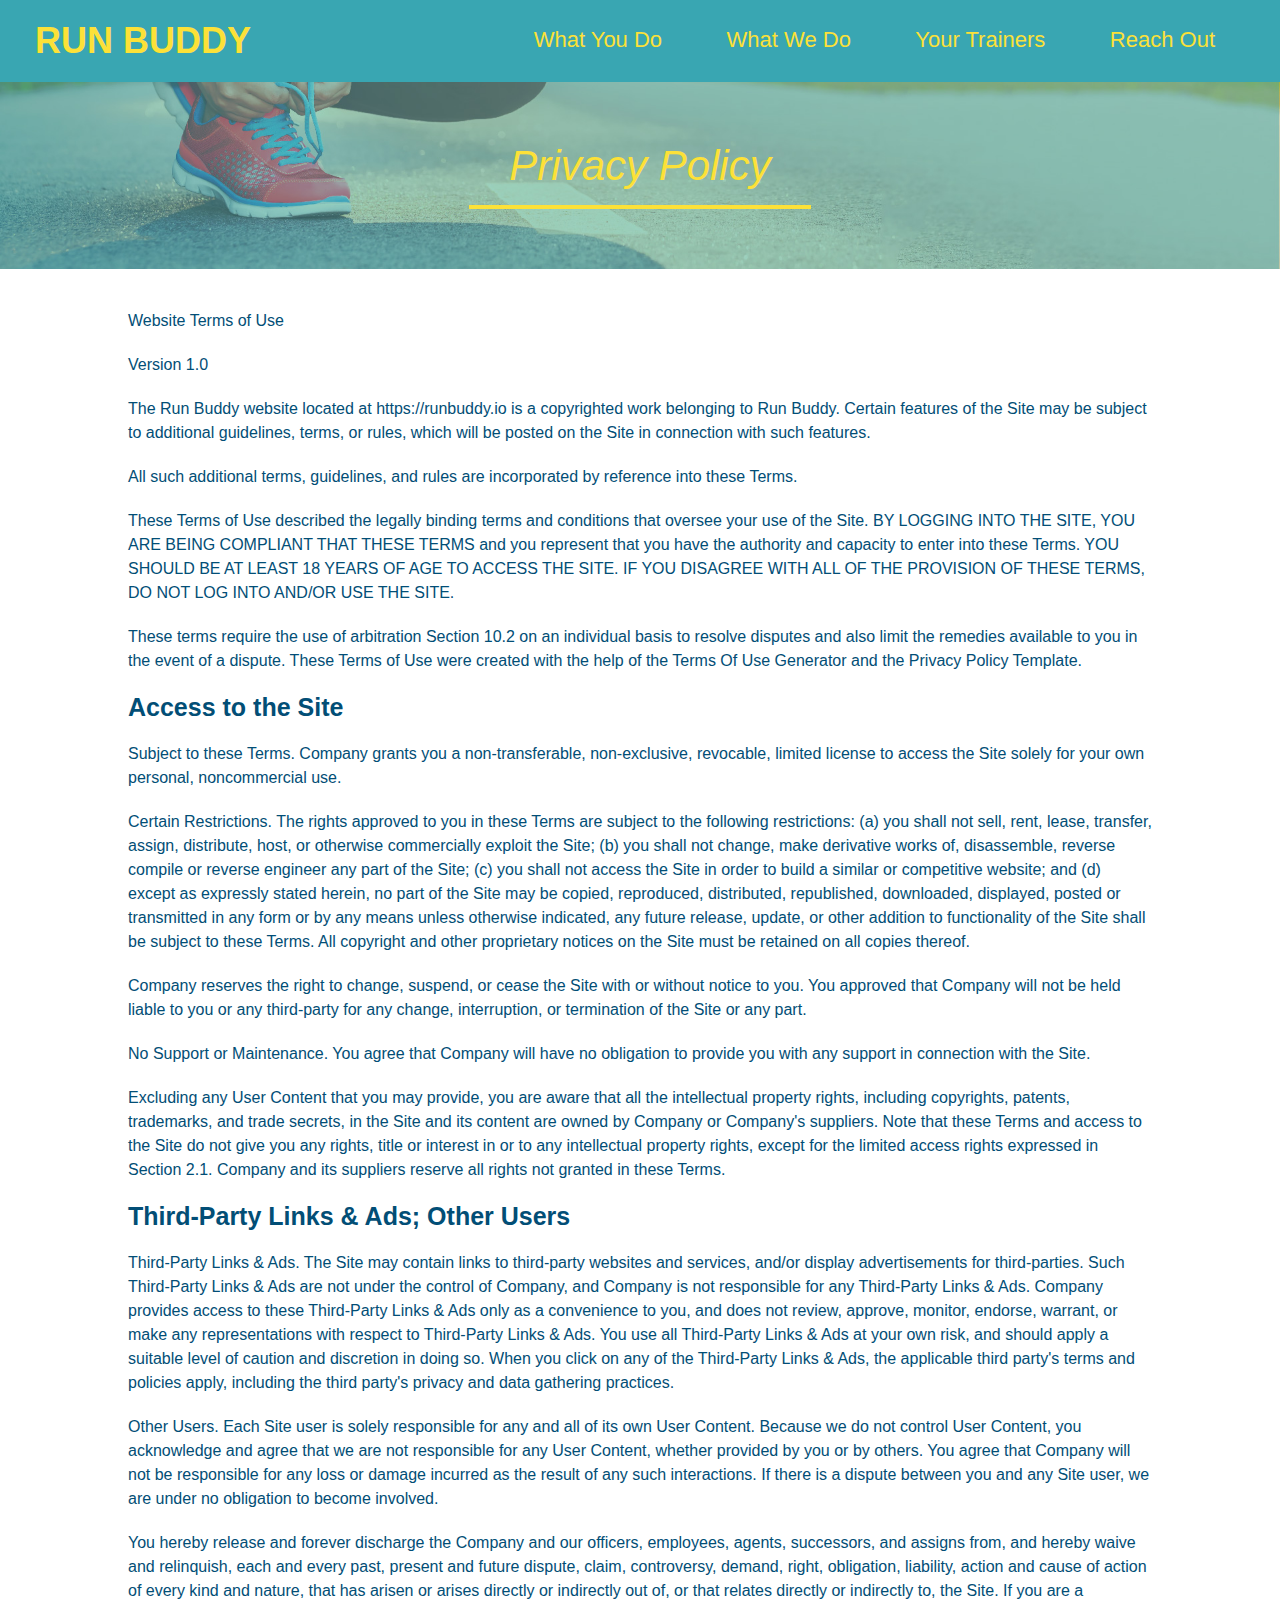
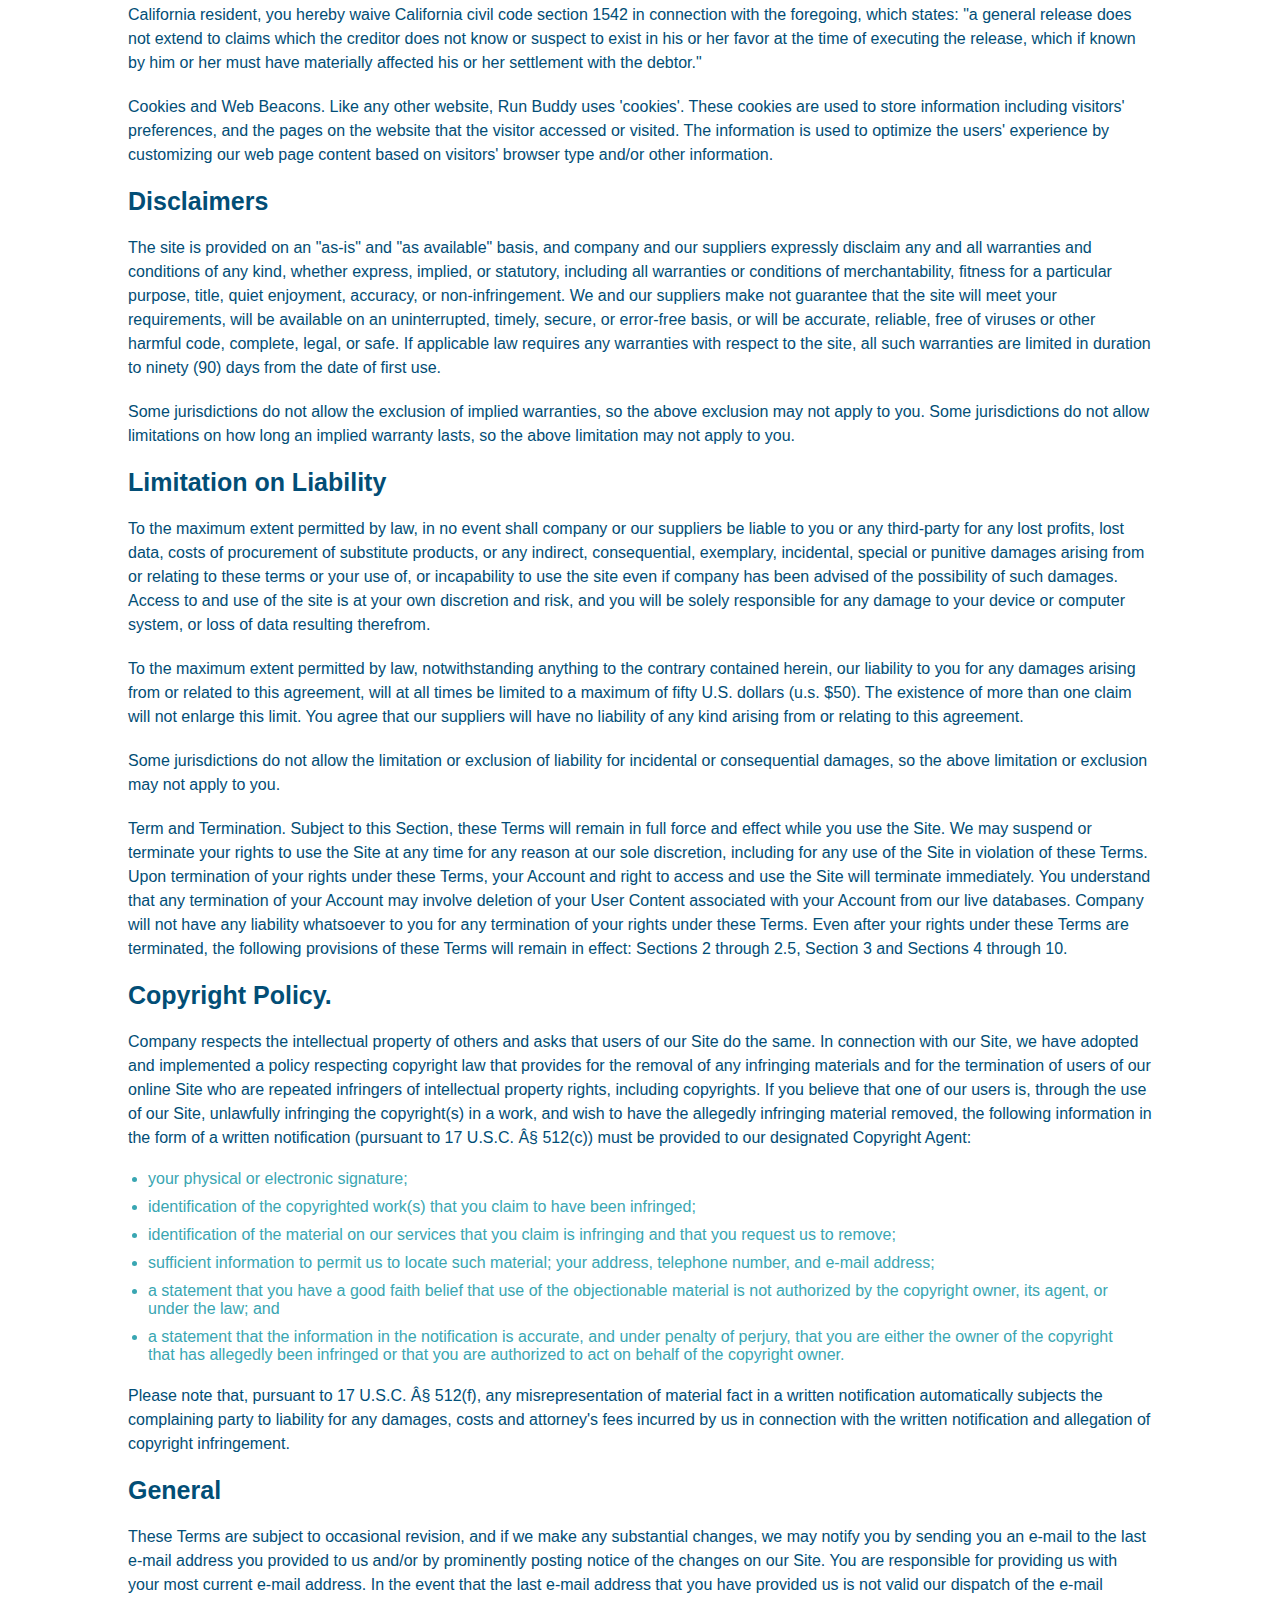
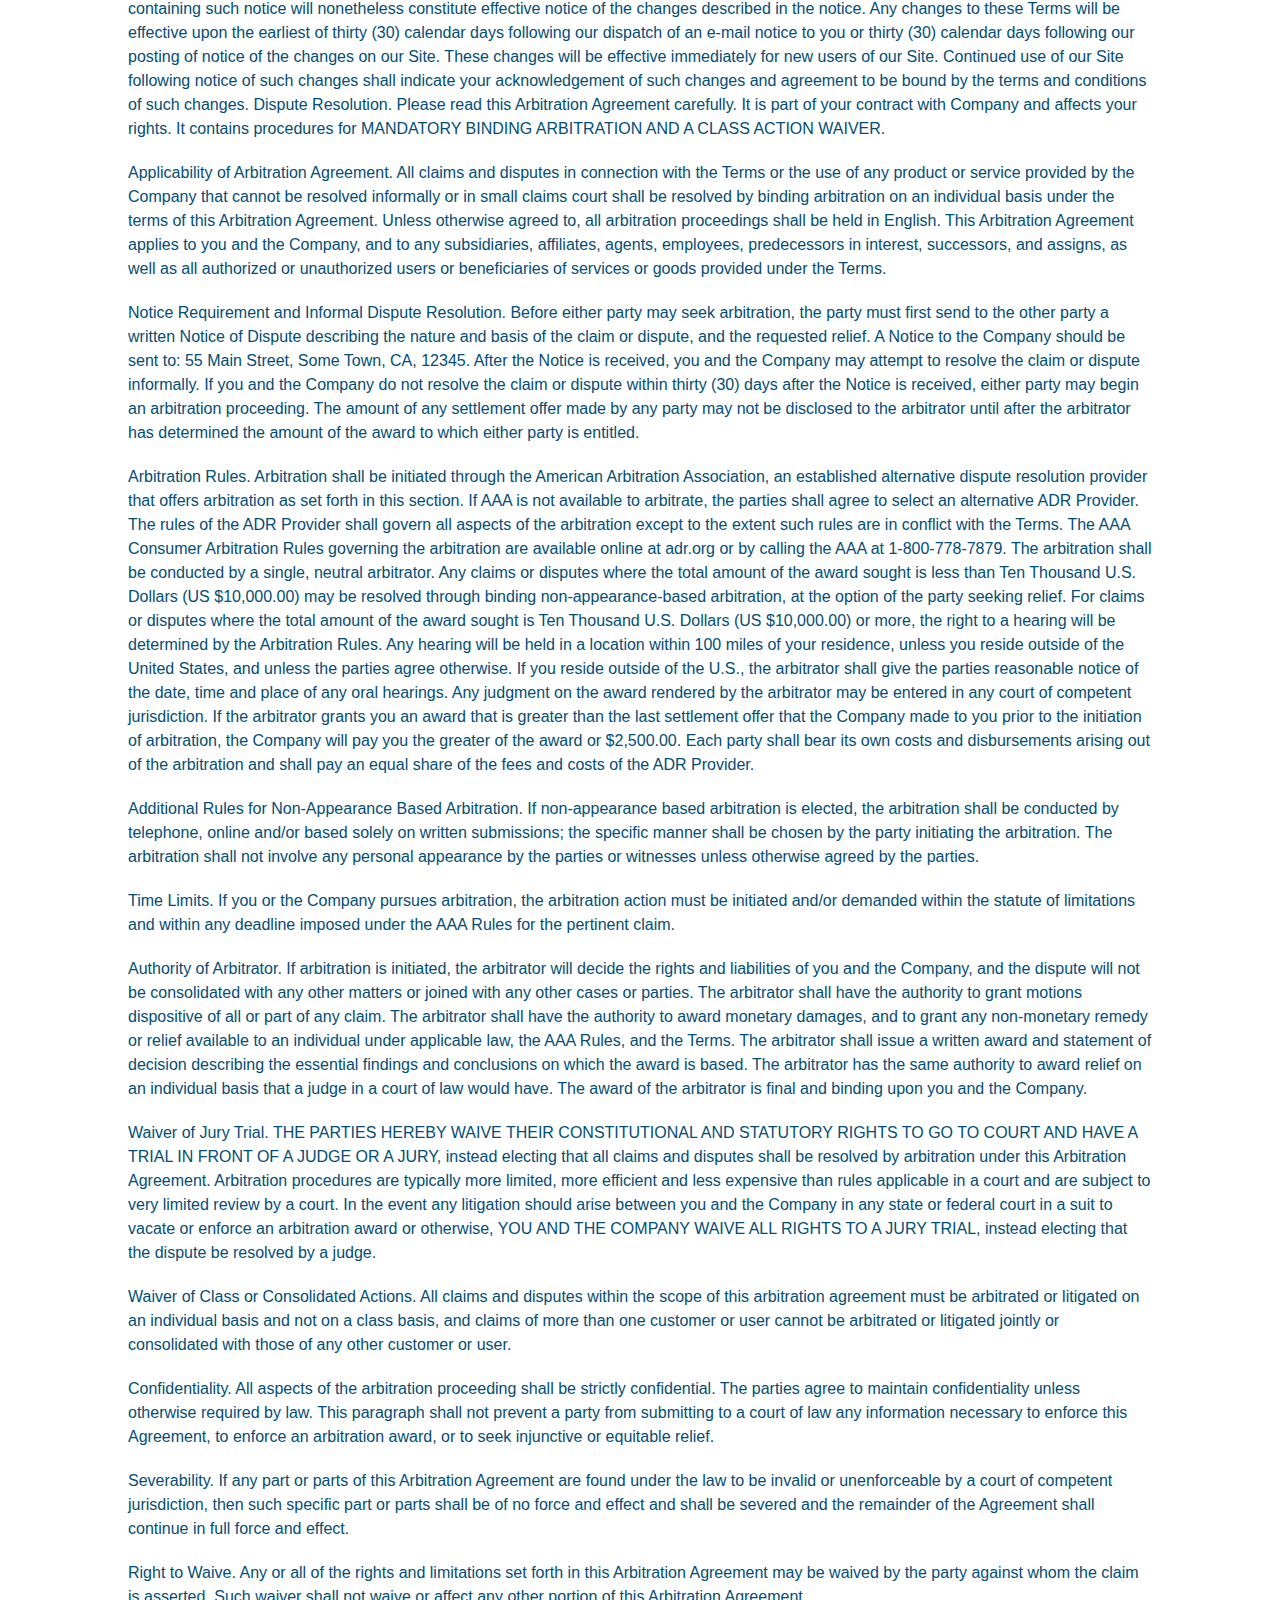
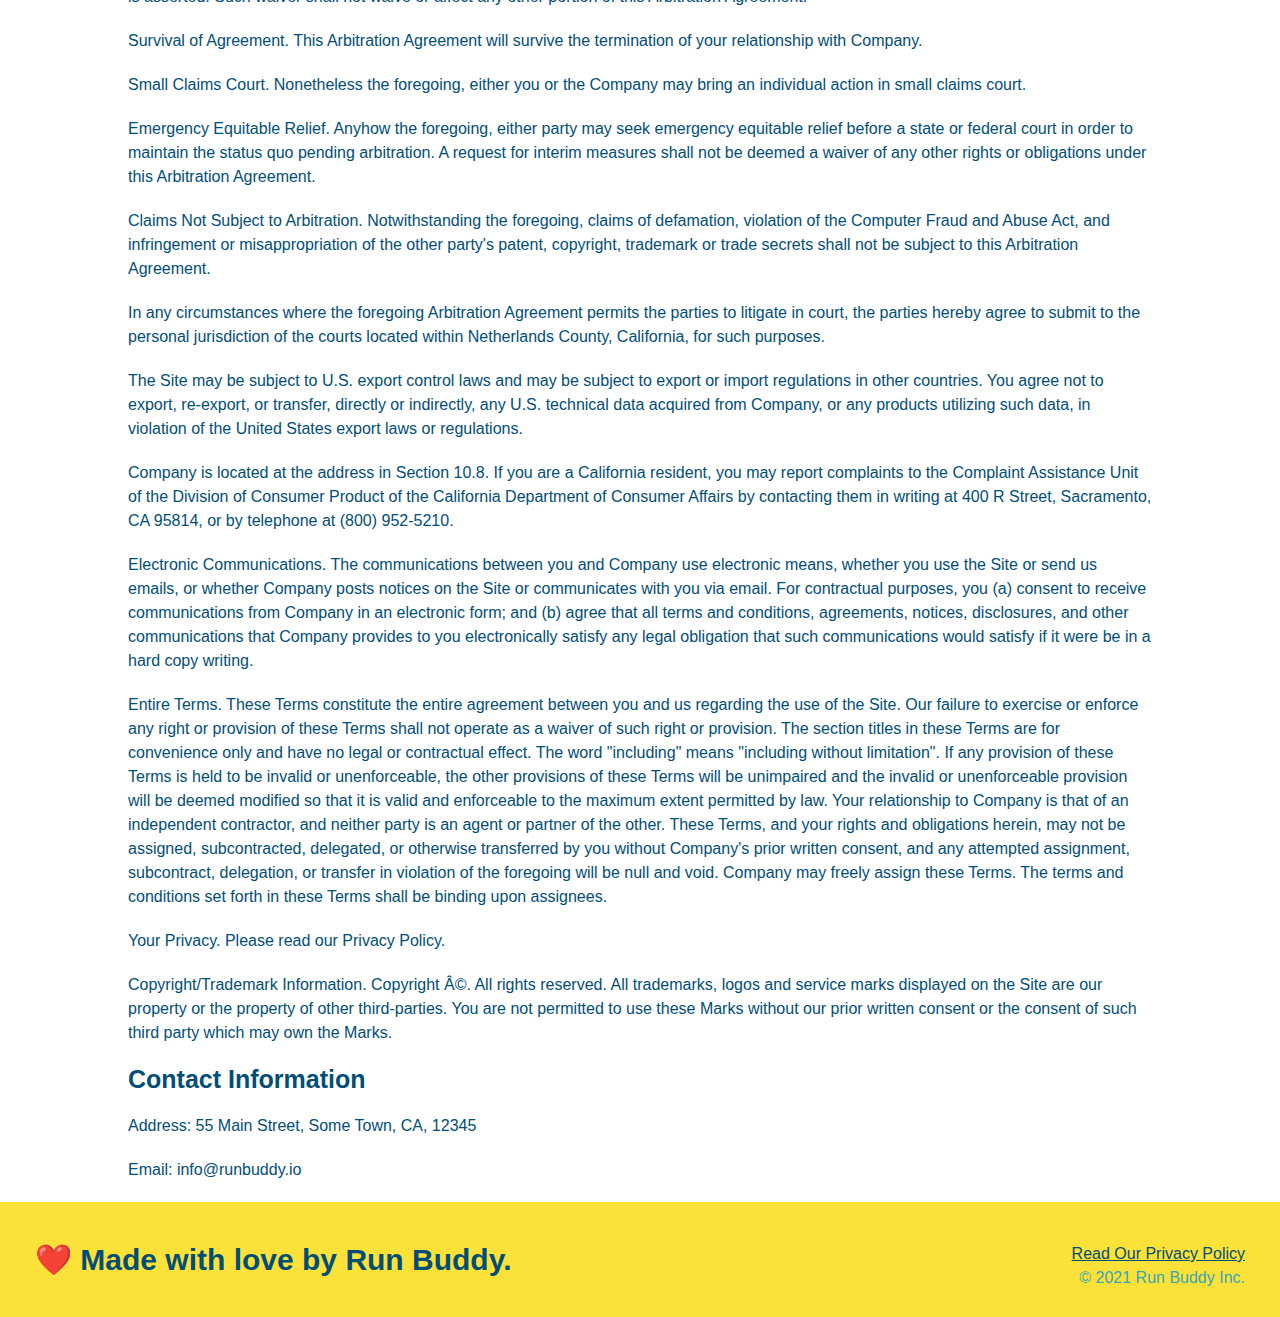
==== privacy-policy.html @ 707bc590 "finished Run Buddy privacy policy page" ====
<!DOCTYPE html>
<html lang="en">
<head>
    <meta charset="UTF-8">
    <meta http-equiv="X-UA-Compatible" content="IE=edge">
    <meta name="viewport" content="width=device-width, initial-scale=1.0">
    <title>Privacy Policy - Run Buddy</title>
    <link rel="stylesheet" href="./assets/css/style.css" />
    <link rel="stylesheet" href="./assets/css/secondary-styles.css" />

</head>
<body>
    <!-- >navigation -->
    <header>
        <h1>
            <a href="/">RUN BUDDY</a>
        </h1>
        <nav>
            <!-- unordered list element -->
            <ul>
                <!-- list item element -->
                <li>
                    <!-- anchor elements -->
                    <a href="./index.html#what-you-do">What You Do</a>
                </li>
                <li>
                    <a href="./index.html#what-we-do">What We Do</a>
                </li>
                <li>
                    <a href="./index.html#your-trainers">Your Trainers</a>
                </li>
                <li>
                    <a href="./index.html#reach-out">Reach Out</a>
                </li>
            </ul>
        </nav>
    </header>
    <section class="hero">
        <h2 class="page-title">Privacy Policy</h2>
    </section>
    <article class="secondary-content">
      <p>
        Website Terms of Use
      </p>

      <p>
        Version 1.0
      </p>

      <p>
        The Run Buddy website located at https://runbuddy.io is a copyrighted work belonging to Run Buddy. Certain
        features of the Site may be subject to additional guidelines, terms, or rules, which will be posted on the Site
        in connection with such features.
      </p>

      <p>
        All such additional terms, guidelines, and rules are incorporated by reference into these Terms.
      </p>

      <p>
        These Terms of Use described the legally binding terms and conditions that oversee your use of the Site. BY
        LOGGING INTO THE SITE, YOU ARE BEING COMPLIANT THAT THESE TERMS and you represent that you have the authority
        and capacity to enter into these Terms. YOU SHOULD BE AT LEAST 18 YEARS OF AGE TO ACCESS THE SITE. IF YOU
        DISAGREE WITH ALL OF THE PROVISION OF THESE TERMS, DO NOT LOG INTO AND/OR USE THE SITE.
      </p>

      <p>
        These terms require the use of arbitration Section 10.2 on an individual basis to resolve disputes and also
        limit the remedies available to you in the event of a dispute. These Terms of Use were created with the help of
        the Terms Of Use Generator and the Privacy Policy Template.
      </p>

      <h3>
        Access to the Site
      </h3>

      <p>
        Subject to these Terms. Company grants you a non-transferable, non-exclusive, revocable, limited license to
        access the Site solely for your own personal, noncommercial use.
      </p>

      <p>
        Certain Restrictions. The rights approved to you in these Terms are subject to the following restrictions: (a)
        you shall not sell, rent, lease, transfer, assign, distribute, host, or otherwise commercially exploit the Site;
        (b) you shall not change, make derivative works of, disassemble, reverse compile or reverse engineer any part of
        the Site; (c) you shall not access the Site in order to build a similar or competitive website; and (d) except
        as expressly stated herein, no part of the Site may be copied, reproduced, distributed, republished, downloaded,
        displayed, posted or transmitted in any form or by any means unless otherwise indicated, any future release,
        update, or other addition to functionality of the Site shall be subject to these Terms. All copyright and other
        proprietary notices on the Site must be retained on all copies thereof.
      </p>

      <p>
        Company reserves the right to change, suspend, or cease the Site with or without notice to you. You approved
        that Company will not be held liable to you or any third-party for any change, interruption, or termination of
        the Site or any part.
      </p>

      <p>
        No Support or Maintenance. You agree that Company will have no obligation to provide you with any support in
        connection with the Site.
      </p>

      <p>
        Excluding any User Content that you may provide, you are aware that all the intellectual property rights,
        including copyrights, patents, trademarks, and trade secrets, in the Site and its content are owned by Company
        or Company's suppliers. Note that these Terms and access to the Site do not give you any rights, title or
        interest in or to any intellectual property rights, except for the limited access rights expressed in Section
        2.1. Company and its suppliers reserve all rights not granted in these Terms.
      </p>

      <h3>
        Third-Party Links & Ads; Other Users
      </h3>

      <p>
        Third-Party Links & Ads. The Site may contain links to third-party websites and services, and/or display
        advertisements for third-parties. Such Third-Party Links & Ads are not under the control of Company, and Company
        is not responsible for any Third-Party Links & Ads. Company provides access to these Third-Party Links & Ads
        only as a convenience to you, and does not review, approve, monitor, endorse, warrant, or make any
        representations with respect to Third-Party Links & Ads. You use all Third-Party Links & Ads at your own risk,
        and should apply a suitable level of caution and discretion in doing so. When you click on any of the
        Third-Party Links & Ads, the applicable third party's terms and policies apply, including the third party's
        privacy and data gathering practices.
      </p>

      <p>
        Other Users. Each Site user is solely responsible for any and all of its own User Content. Because we do not
        control User Content, you acknowledge and agree that we are not responsible for any User Content, whether
        provided by you or by others. You agree that Company will not be responsible for any loss or damage incurred as
        the result of any such interactions. If there is a dispute between you and any Site user, we are under no
        obligation to become involved.
      </p>

      <p>
        You hereby release and forever discharge the Company and our officers, employees, agents, successors, and
        assigns from, and hereby waive and relinquish, each and every past, present and future dispute, claim,
        controversy, demand, right, obligation, liability, action and cause of action of every kind and nature, that has
        arisen or arises directly or indirectly out of, or that relates directly or indirectly to, the Site. If you are
        a California resident, you hereby waive California civil code section 1542 in connection with the foregoing,
        which states: "a general release does not extend to claims which the creditor does not know or suspect to exist
        in his or her favor at the time of executing the release, which if known by him or her must have materially
        affected his or her settlement with the debtor."
      </p>

      <p>
        Cookies and Web Beacons. Like any other website, Run Buddy uses 'cookies'. These cookies are used to store
        information including visitors' preferences, and the pages on the website that the visitor accessed or visited.
        The information is used to optimize the users' experience by customizing our web page content based on visitors'
        browser type and/or other information.
      </p>

      <h3>
        Disclaimers
      </h3>

      <p>
        The site is provided on an "as-is" and "as available" basis, and company and our suppliers expressly disclaim
        any and all warranties and conditions of any kind, whether express, implied, or statutory, including all
        warranties or conditions of merchantability, fitness for a particular purpose, title, quiet enjoyment, accuracy,
        or non-infringement. We and our suppliers make not guarantee that the site will meet your requirements, will be
        available on an uninterrupted, timely, secure, or error-free basis, or will be accurate, reliable, free of
        viruses or other harmful code, complete, legal, or safe. If applicable law requires any warranties with respect
        to the site, all such warranties are limited in duration to ninety (90) days from the date of first use.
      </p>

      <p>
        Some jurisdictions do not allow the exclusion of implied warranties, so the above exclusion may not apply to
        you. Some jurisdictions do not allow limitations on how long an implied warranty lasts, so the above limitation
        may not apply to you.
      </p>

      <h3>
        Limitation on Liability
      </h3>

      <p>
        To the maximum extent permitted by law, in no event shall company or our suppliers be liable to you or any
        third-party for any lost profits, lost data, costs of procurement of substitute products, or any indirect,
        consequential, exemplary, incidental, special or punitive damages arising from or relating to these terms or
        your use of, or incapability to use the site even if company has been advised of the possibility of such
        damages. Access to and use of the site is at your own discretion and risk, and you will be solely responsible
        for any damage to your device or computer system, or loss of data resulting therefrom.
      </p>

      <p>
        To the maximum extent permitted by law, notwithstanding anything to the contrary contained herein, our liability
        to you for any damages arising from or related to this agreement, will at all times be limited to a maximum of
        fifty U.S. dollars (u.s. $50). The existence of more than one claim will not enlarge this limit. You agree that
        our suppliers will have no liability of any kind arising from or relating to this agreement.
      </p>

      <p>
        Some jurisdictions do not allow the limitation or exclusion of liability for incidental or consequential
        damages, so the above limitation or exclusion may not apply to you.
      </p>

      <p>
        Term and Termination. Subject to this Section, these Terms will remain in full force and effect while you use
        the Site. We may suspend or terminate your rights to use the Site at any time for any reason at our sole
        discretion, including for any use of the Site in violation of these Terms. Upon termination of your rights under
        these Terms, your Account and right to access and use the Site will terminate immediately. You understand that
        any termination of your Account may involve deletion of your User Content associated with your Account from our
        live databases. Company will not have any liability whatsoever to you for any termination of your rights under
        these Terms. Even after your rights under these Terms are terminated, the following provisions of these Terms
        will remain in effect: Sections 2 through 2.5, Section 3 and Sections 4 through 10.
      </p>

      <h3>
        Copyright Policy.
      </h3>

      <p>
        Company respects the intellectual property of others and asks that users of our Site do the same. In connection
        with our Site, we have adopted and implemented a policy respecting copyright law that provides for the removal
        of any infringing materials and for the termination of users of our online Site who are repeated infringers of
        intellectual property rights, including copyrights. If you believe that one of our users is, through the use of
        our Site, unlawfully infringing the copyright(s) in a work, and wish to have the allegedly infringing material
        removed, the following information in the form of a written notification (pursuant to 17 U.S.C. Â§ 512(c)) must
        be provided to our designated Copyright Agent:
      </p>

      <ul>
        <li>
          your physical or electronic signature;
        </li>
        <li>
          identification of the copyrighted work(s) that you claim to have been infringed;
        </li>
        <li>
          identification of the material on our services that you claim is infringing and that you request us to remove;
        </li>
        <li>
          sufficient information to permit us to locate such material; your address, telephone number, and e-mail
          address;
        </li>
        <li>
          a statement that you have a good faith belief that use of the objectionable material is not authorized by the
          copyright owner, its agent, or under the law; and
        </li>
        <li>
          a statement that the information in the notification is accurate, and under penalty of perjury, that you are
          either the owner of the copyright that has allegedly been infringed or that you are authorized to act on
          behalf of the copyright owner.
        </li>
      </ul>

      <p>
        Please note that, pursuant to 17 U.S.C. Â§ 512(f), any misrepresentation of material fact in a written
        notification automatically subjects the complaining party to liability for any damages, costs and attorney's
        fees incurred by us in connection with the written notification and allegation of copyright infringement.
      </p>

      <h3>
        General
      </h3>

      <p>
        These Terms are subject to occasional revision, and if we make any substantial changes, we may notify you by
        sending you an e-mail to the last e-mail address you provided to us and/or by prominently posting notice of the
        changes on our Site. You are responsible for providing us with your most current e-mail address. In the event
        that the last e-mail address that you have provided us is not valid our dispatch of the e-mail containing such
        notice will nonetheless constitute effective notice of the changes described in the notice. Any changes to these
        Terms will be effective upon the earliest of thirty (30) calendar days following our dispatch of an e-mail
        notice to you or thirty (30) calendar days following our posting of notice of the changes on our Site. These
        changes will be effective immediately for new users of our Site. Continued use of our Site following notice of
        such changes shall indicate your acknowledgement of such changes and agreement to be bound by the terms and
        conditions of such changes. Dispute Resolution. Please read this Arbitration Agreement carefully. It is part of
        your contract with Company and affects your rights. It contains procedures for MANDATORY BINDING ARBITRATION AND
        A CLASS ACTION WAIVER.
      </p>

      <p>
        Applicability of Arbitration Agreement. All claims and disputes in connection with the Terms or the use of any
        product or service provided by the Company that cannot be resolved informally or in small claims court shall be
        resolved by binding arbitration on an individual basis under the terms of this Arbitration Agreement. Unless
        otherwise agreed to, all arbitration proceedings shall be held in English. This Arbitration Agreement applies to
        you and the Company, and to any subsidiaries, affiliates, agents, employees, predecessors in interest,
        successors, and assigns, as well as all authorized or unauthorized users or beneficiaries of services or goods
        provided under the Terms.
      </p>

      <p>
        Notice Requirement and Informal Dispute Resolution. Before either party may seek arbitration, the party must
        first send to the other party a written Notice of Dispute describing the nature and basis of the claim or
        dispute, and the requested relief. A Notice to the Company should be sent to: 55 Main Street, Some Town, CA,
        12345. After the Notice is received, you and the Company may attempt to resolve the claim or dispute informally.
        If you and the Company do not resolve the claim or dispute within thirty (30) days after the Notice is received,
        either party may begin an arbitration proceeding. The amount of any settlement offer made by any party may not
        be disclosed to the arbitrator until after the arbitrator has determined the amount of the award to which either
        party is entitled.
      </p>

      <p>
        Arbitration Rules. Arbitration shall be initiated through the American Arbitration Association, an established
        alternative dispute resolution provider that offers arbitration as set forth in this section. If AAA is not
        available to arbitrate, the parties shall agree to select an alternative ADR Provider. The rules of the ADR
        Provider shall govern all aspects of the arbitration except to the extent such rules are in conflict with the
        Terms. The AAA Consumer Arbitration Rules governing the arbitration are available online at adr.org or by
        calling the AAA at 1-800-778-7879. The arbitration shall be conducted by a single, neutral arbitrator. Any
        claims or disputes where the total amount of the award sought is less than Ten Thousand U.S. Dollars (US
        $10,000.00) may be resolved through binding non-appearance-based arbitration, at the option of the party seeking
        relief. For claims or disputes where the total amount of the award sought is Ten Thousand U.S. Dollars (US
        $10,000.00) or more, the right to a hearing will be determined by the Arbitration Rules. Any hearing will be
        held in a location within 100 miles of your residence, unless you reside outside of the United States, and
        unless the parties agree otherwise. If you reside outside of the U.S., the arbitrator shall give the parties
        reasonable notice of the date, time and place of any oral hearings. Any judgment on the award rendered by the
        arbitrator may be entered in any court of competent jurisdiction. If the arbitrator grants you an award that is
        greater than the last settlement offer that the Company made to you prior to the initiation of arbitration, the
        Company will pay you the greater of the award or $2,500.00. Each party shall bear its own costs and
        disbursements arising out of the arbitration and shall pay an equal share of the fees and costs of the ADR
        Provider.
      </p>

      <p>
        Additional Rules for Non-Appearance Based Arbitration. If non-appearance based arbitration is elected, the
        arbitration shall be conducted by telephone, online and/or based solely on written submissions; the specific
        manner shall be chosen by the party initiating the arbitration. The arbitration shall not involve any personal
        appearance by the parties or witnesses unless otherwise agreed by the parties.
      </p>

      <p>
        Time Limits. If you or the Company pursues arbitration, the arbitration action must be initiated and/or demanded
        within the statute of limitations and within any deadline imposed under the AAA Rules for the pertinent claim.
      </p>

      <p>
        Authority of Arbitrator. If arbitration is initiated, the arbitrator will decide the rights and liabilities of
        you and the Company, and the dispute will not be consolidated with any other matters or joined with any other
        cases or parties. The arbitrator shall have the authority to grant motions dispositive of all or part of any
        claim. The arbitrator shall have the authority to award monetary damages, and to grant any non-monetary remedy
        or relief available to an individual under applicable law, the AAA Rules, and the Terms. The arbitrator shall
        issue a written award and statement of decision describing the essential findings and conclusions on which the
        award is based. The arbitrator has the same authority to award relief on an individual basis that a judge in a
        court of law would have. The award of the arbitrator is final and binding upon you and the Company.
      </p>

      <p>
        Waiver of Jury Trial. THE PARTIES HEREBY WAIVE THEIR CONSTITUTIONAL AND STATUTORY RIGHTS TO GO TO COURT AND HAVE
        A TRIAL IN FRONT OF A JUDGE OR A JURY, instead electing that all claims and disputes shall be resolved by
        arbitration under this Arbitration Agreement. Arbitration procedures are typically more limited, more efficient
        and less expensive than rules applicable in a court and are subject to very limited review by a court. In the
        event any litigation should arise between you and the Company in any state or federal court in a suit to vacate
        or enforce an arbitration award or otherwise, YOU AND THE COMPANY WAIVE ALL RIGHTS TO A JURY TRIAL, instead
        electing that the dispute be resolved by a judge.
      </p>

      <p>
        Waiver of Class or Consolidated Actions. All claims and disputes within the scope of this arbitration agreement
        must be arbitrated or litigated on an individual basis and not on a class basis, and claims of more than one
        customer or user cannot be arbitrated or litigated jointly or consolidated with those of any other customer or
        user.
      </p>

      <p>
        Confidentiality. All aspects of the arbitration proceeding shall be strictly confidential. The parties agree to
        maintain confidentiality unless otherwise required by law. This paragraph shall not prevent a party from
        submitting to a court of law any information necessary to enforce this Agreement, to enforce an arbitration
        award, or to seek injunctive or equitable relief.
      </p>

      <p>
        Severability. If any part or parts of this Arbitration Agreement are found under the law to be invalid or
        unenforceable by a court of competent jurisdiction, then such specific part or parts shall be of no force and
        effect and shall be severed and the remainder of the Agreement shall continue in full force and effect.
      </p>

      <p>
        Right to Waive. Any or all of the rights and limitations set forth in this Arbitration Agreement may be waived
        by the party against whom the claim is asserted. Such waiver shall not waive or affect any other portion of this
        Arbitration Agreement.
      </p>

      <p>
        Survival of Agreement. This Arbitration Agreement will survive the termination of your relationship with
        Company.
      </p>

      <p>
        Small Claims Court. Nonetheless the foregoing, either you or the Company may bring an individual action in small
        claims court.
      </p>

      <p>
        Emergency Equitable Relief. Anyhow the foregoing, either party may seek emergency equitable relief before a
        state or federal court in order to maintain the status quo pending arbitration. A request for interim measures
        shall not be deemed a waiver of any other rights or obligations under this Arbitration Agreement.
      </p>

      <p>
        Claims Not Subject to Arbitration. Notwithstanding the foregoing, claims of defamation, violation of the
        Computer Fraud and Abuse Act, and infringement or misappropriation of the other party's patent, copyright,
        trademark or trade secrets shall not be subject to this Arbitration Agreement.
      </p>

      <p>
        In any circumstances where the foregoing Arbitration Agreement permits the parties to litigate in court, the
        parties hereby agree to submit to the personal jurisdiction of the courts located within Netherlands County,
        California, for such purposes.
      </p>

      <p>
        The Site may be subject to U.S. export control laws and may be subject to export or import regulations in other
        countries. You agree not to export, re-export, or transfer, directly or indirectly, any U.S. technical data
        acquired from Company, or any products utilizing such data, in violation of the United States export laws or
        regulations.
      </p>

      <p>
        Company is located at the address in Section 10.8. If you are a California resident, you may report complaints
        to the Complaint Assistance Unit of the Division of Consumer Product of the California Department of Consumer
        Affairs by contacting them in writing at 400 R Street, Sacramento, CA 95814, or by telephone at (800) 952-5210.
      </p>

      <p>
        Electronic Communications. The communications between you and Company use electronic means, whether you use the
        Site or send us emails, or whether Company posts notices on the Site or communicates with you via email. For
        contractual purposes, you (a) consent to receive communications from Company in an electronic form; and (b)
        agree that all terms and conditions, agreements, notices, disclosures, and other communications that Company
        provides to you electronically satisfy any legal obligation that such communications would satisfy if it were be
        in a hard copy writing.
      </p>

      <p>
        Entire Terms. These Terms constitute the entire agreement between you and us regarding the use of the Site. Our
        failure to exercise or enforce any right or provision of these Terms shall not operate as a waiver of such right
        or provision. The section titles in these Terms are for convenience only and have no legal or contractual
        effect. The word "including" means "including without limitation". If any provision of these Terms is held to be
        invalid or unenforceable, the other provisions of these Terms will be unimpaired and the invalid or
        unenforceable provision will be deemed modified so that it is valid and enforceable to the maximum extent
        permitted by law. Your relationship to Company is that of an independent contractor, and neither party is an
        agent or partner of the other. These Terms, and your rights and obligations herein, may not be assigned,
        subcontracted, delegated, or otherwise transferred by you without Company's prior written consent, and any
        attempted assignment, subcontract, delegation, or transfer in violation of the foregoing will be null and void.
        Company may freely assign these Terms. The terms and conditions set forth in these Terms shall be binding upon
        assignees.
      </p>

      <p>
        Your Privacy. Please read our Privacy Policy.
      </p>

      <p>
        Copyright/Trademark Information. Copyright Â©. All rights reserved. All trademarks, logos and service marks
        displayed on the Site are our property or the property of other third-parties. You are not permitted to use
        these Marks without our prior written consent or the consent of such third party which may own the Marks.
      </p>

      <h3>
        Contact Information
      </h3>

      <p>
        Address: 55 Main Street, Some Town, CA, 12345
      </p>

      <p>
        Email: info@runbuddy.io
      </p>

    </article>
    <footer>
        <h2>❤️ Made with love by Run Buddy.</h2>
            <div>
                <a href="#">Read Our Privacy Policy</a><br />
                &copy; 2021 Run Buddy Inc.
            </div>
    </footer>
</body>
</html>
---- assets/css/style.css ----
/* global styling */

* {
    margin: 0;
    padding: 0;
    box-sizing: border-box;
}

body {
    /* adding font color as hex code */
    color: #39a6b2;
    font-family: Helvetica, Arial, sans-serif;
}

/* styling for the Run Buddy header */

header {
    padding: 20px 35px;
    background-color: #39a6b2;
}

header h1 {
    font-weight: bold;
    font-size: 36px;
    color: #fce138;
    display: inline;
}

header a {
    text-decoration: none;
    color: #fce138;
}

/* styling for the nav items */

header nav {
    float: right;
    margin: 7px 0;
}

header nav ul li {
    display: inline;
}

header nav ul li a {
    margin: 0 30px;
    font-weight: lighter;
    font-size: 22px;
}

/* styling for the footer */

footer {
    background: #fce138;
    width: 100%;
    padding: 40px 35px;
}

footer h2 {
    display: inline;
    color: #024e76;
    font-size: 30px;
    margin: 0;
}

footer div {
    float: right;
    line-height: 1.5;
    text-align: right;
}

footer a {
    color: #024e76;
}

section {
    padding: 60px;
}

section h3 {
    font-size: 30px;
    margin: 0;
}

/* styling for the hero area */

.hero {
    background-image: url("../../images/hero-bg.jpeg");
    height: 600px;
    background-size: cover;
    background-position: center;
    position: relative;
}

/* styling for the hero form */

.hero-form {
    color: #024e76;
    background-color: #fce138;
    width: 500px;
    padding: 20px;
    border: 3px solid #024e76;
    position: absolute;
    bottom: 120px;
    right: 140px;
}

.hero-form p {
    margin: 5px 0 15px 0;
}

.hero-form label {
    margin: 0 5px;
}

.hero-form button {
    background-color: #024e76;
    color: #fce138;
    font-size: 16px;
    padding: 10px 20px;
    border: 0;
}

.form-input {
    color: #024e76;
    border: 1 px solid #024e76;
    display: block;
    padding: 7px 15 px;
    font-size: 16px;
    width: 100%;
    margin-bottom: 15px;
}

/* styling for the What We Do intro */

.intro {
    text-align: center;
}

.intro p {
    line-height: 1.7;
    color: #39a6b2;
    width: 80%;
    font-size: 20px;
    margin: 0 auto;
}

/* styling for the What You Do area */

.steps {
    text-align: center;
    background-color: #fce138;
}

.steps div {
    margin-bottom: 80px;
}

.steps img {
    width: 15%;
    margin: 10px 0;
}

.steps h3 {
    color: #024e76;
    font-size: 46px;
    margin-top: 10px;
}

.steps p {
    color: #39a6b2;
    font-size: 23px;
}

.steps span {
    font-size: 38px;
}

/* styling for the trainers area */

.trainers {
    text-align: center;
}

.trainer {
    width: 900px;
    margin: 0 auto 30px auto;
    background: #024e76;
    color: #fce138;
    overflow: auto;
}

.trainer img {
    width: 35%;
    float: left;
    overflow: auto;
}

.trainer-bio {
    padding: 35px;
    float: left;
    width: 65%;
}

.trainer-bio h3 {
    font-size: 32px;
    margin-bottom: 8px;
}

.trainer-bio h4 {
    font-weight: lighter;
    font-size: 26px;
    margin-bottom: 25px;
}

.trainer-bio p {
    font-size: 17px;
    line-height: 1.3;
}

/* styling for the Reach Out area */

.contact {
    background-color: #024e76;
    text-align: center;
}

.contact h2 {
    color: #fce138;
}

/* styling for the Reach Out iframe */

.contact-info iframe {
    width: 400px;
    height: 400px;
    border: 0;
    float: left;
}

.contact-info div {
    display: inline-block;
    width: 410px;
    vertical-align: top;
    text-align: left;
    color: white;
    margin: 30px 0 0 60px;
}

.contact-info h3 {
    color: #fce138;
    font-size: 32px;
}

.contact-info p, .contact-info address {
    line-height: 1.5;
    font-size: 20px;
    font-style: normal;
    margin: 20px 0;
}

/* consolidated class styling */

.section-title {
    font-size: 55px;
    color: #024e76;
    margin-bottom: 35px;
    padding: 0 100px 20px 100px;
    display: inline-block;
    border-bottom: 3px solid;
  }
  
  .primary-border {
    border-color: #fce138;
  }
  
  .secondary-border {
    border-color: #39a6b2;
  }

  .text-left {
      text-align: left;
  }

  .text-right {
      text-align: right;
  }
---- assets/css/secondary-styles.css ----
.hero {
    background-position: bottom;
    height: auto;
    text-align: center;
    margin-bottom: 40px;
}

.page-title {
    color: #fce138;
    display: inline-block;
    border-bottom: 4px solid #fce138;
    padding: 0 40px 15px 40px;
    font-weight: normal;
    font-size: 42px;
    font-style: italic;
}

.secondary-content {
    width: 80%;
    margin: auto;
    color: #024e76;
}

.secondary-content h3 {
    font-size: 25px;
    margin: 20px 0;
}

.secondary-content p {
    font-size: 16px;
    line-height: 1.5;
    margin: 20px 0;
}

.secondary-content ul {
    margin: 15px 20px;
}

.secondary-content li {
    color: #39a6b2;
    margin: 10px 0;
}
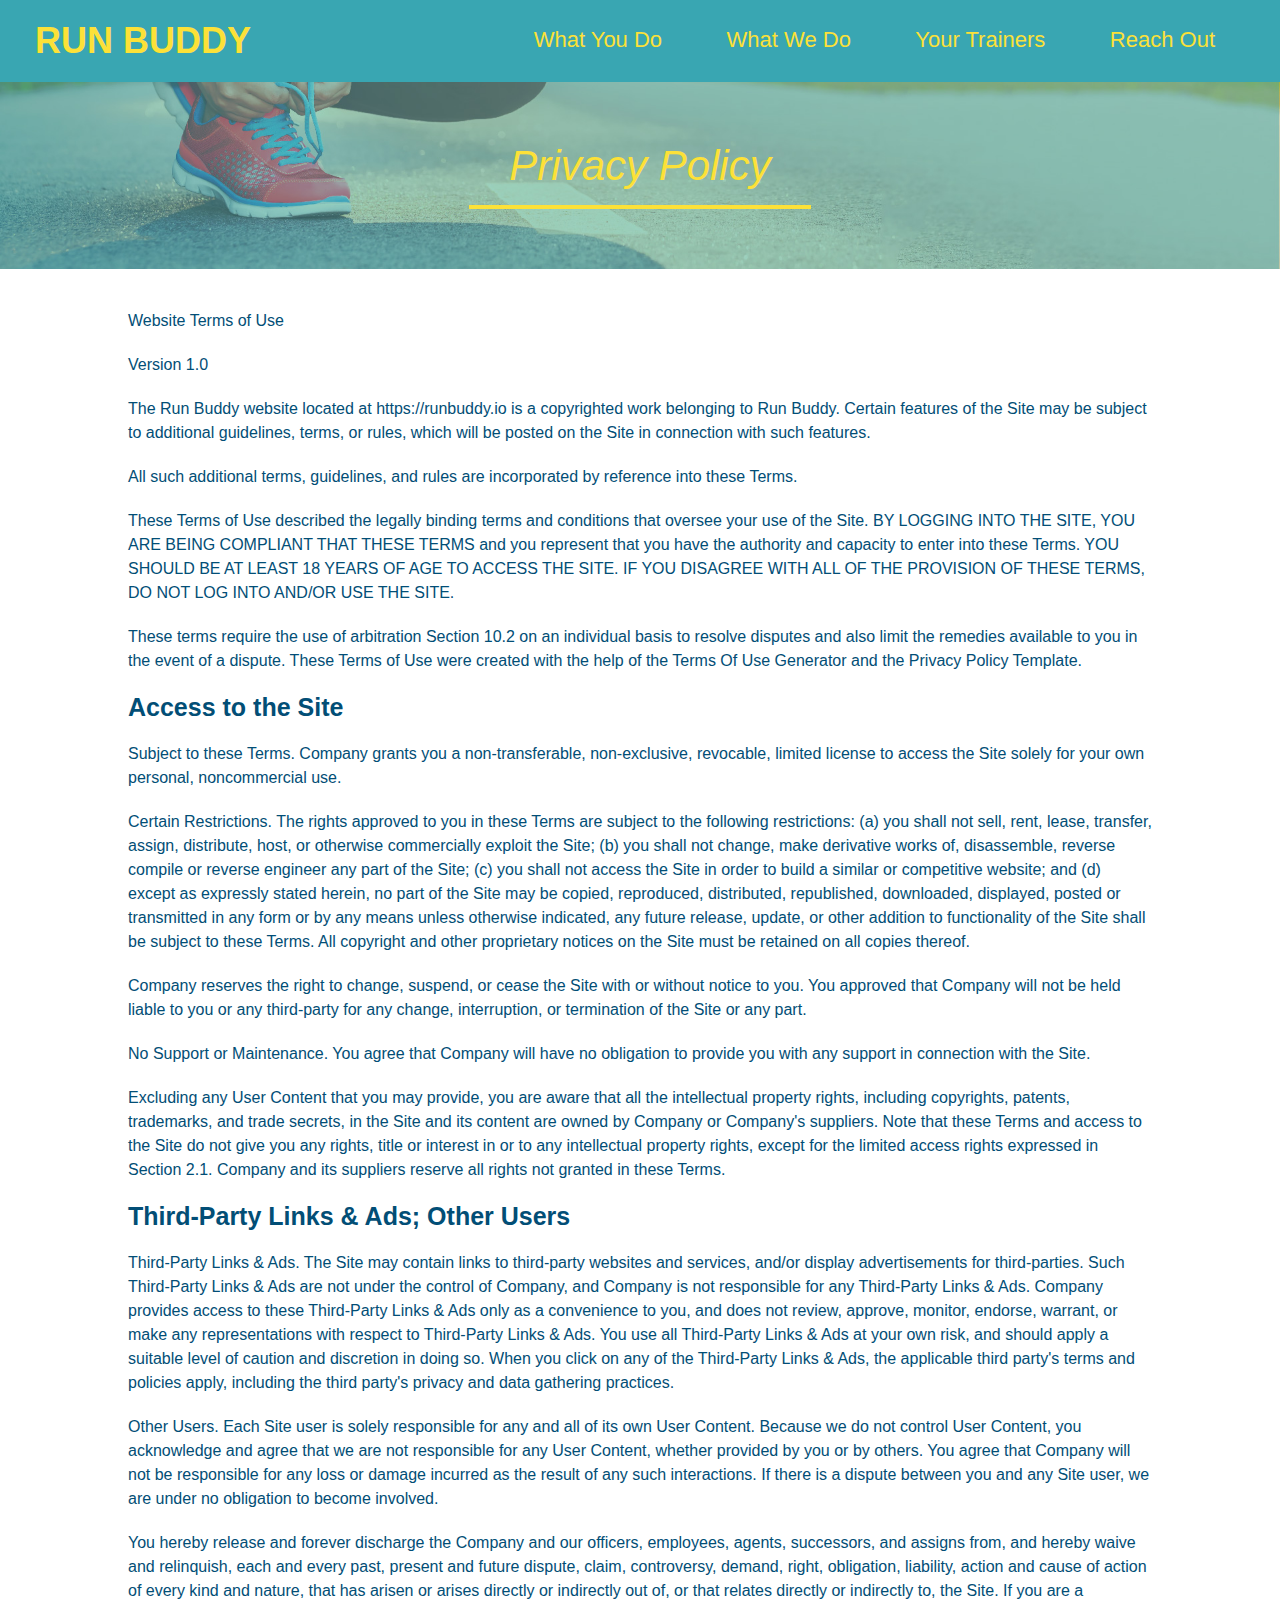
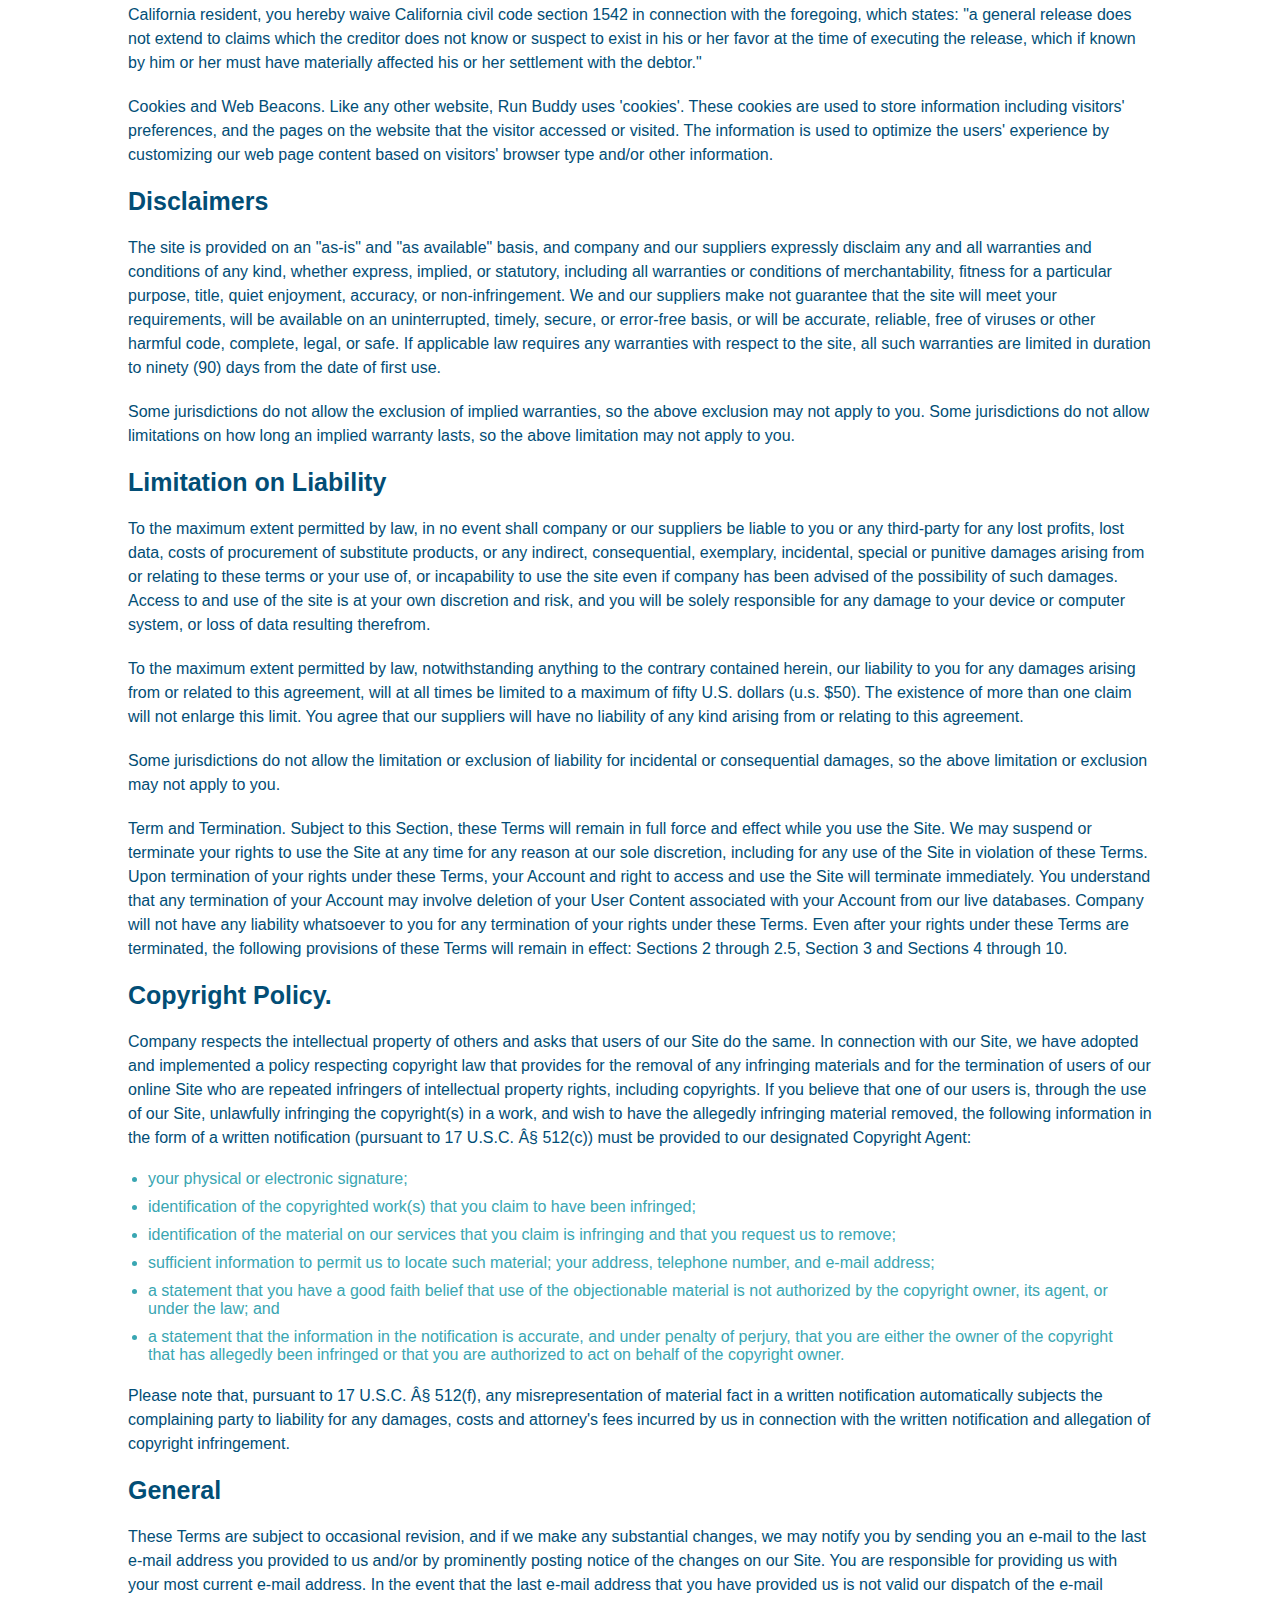
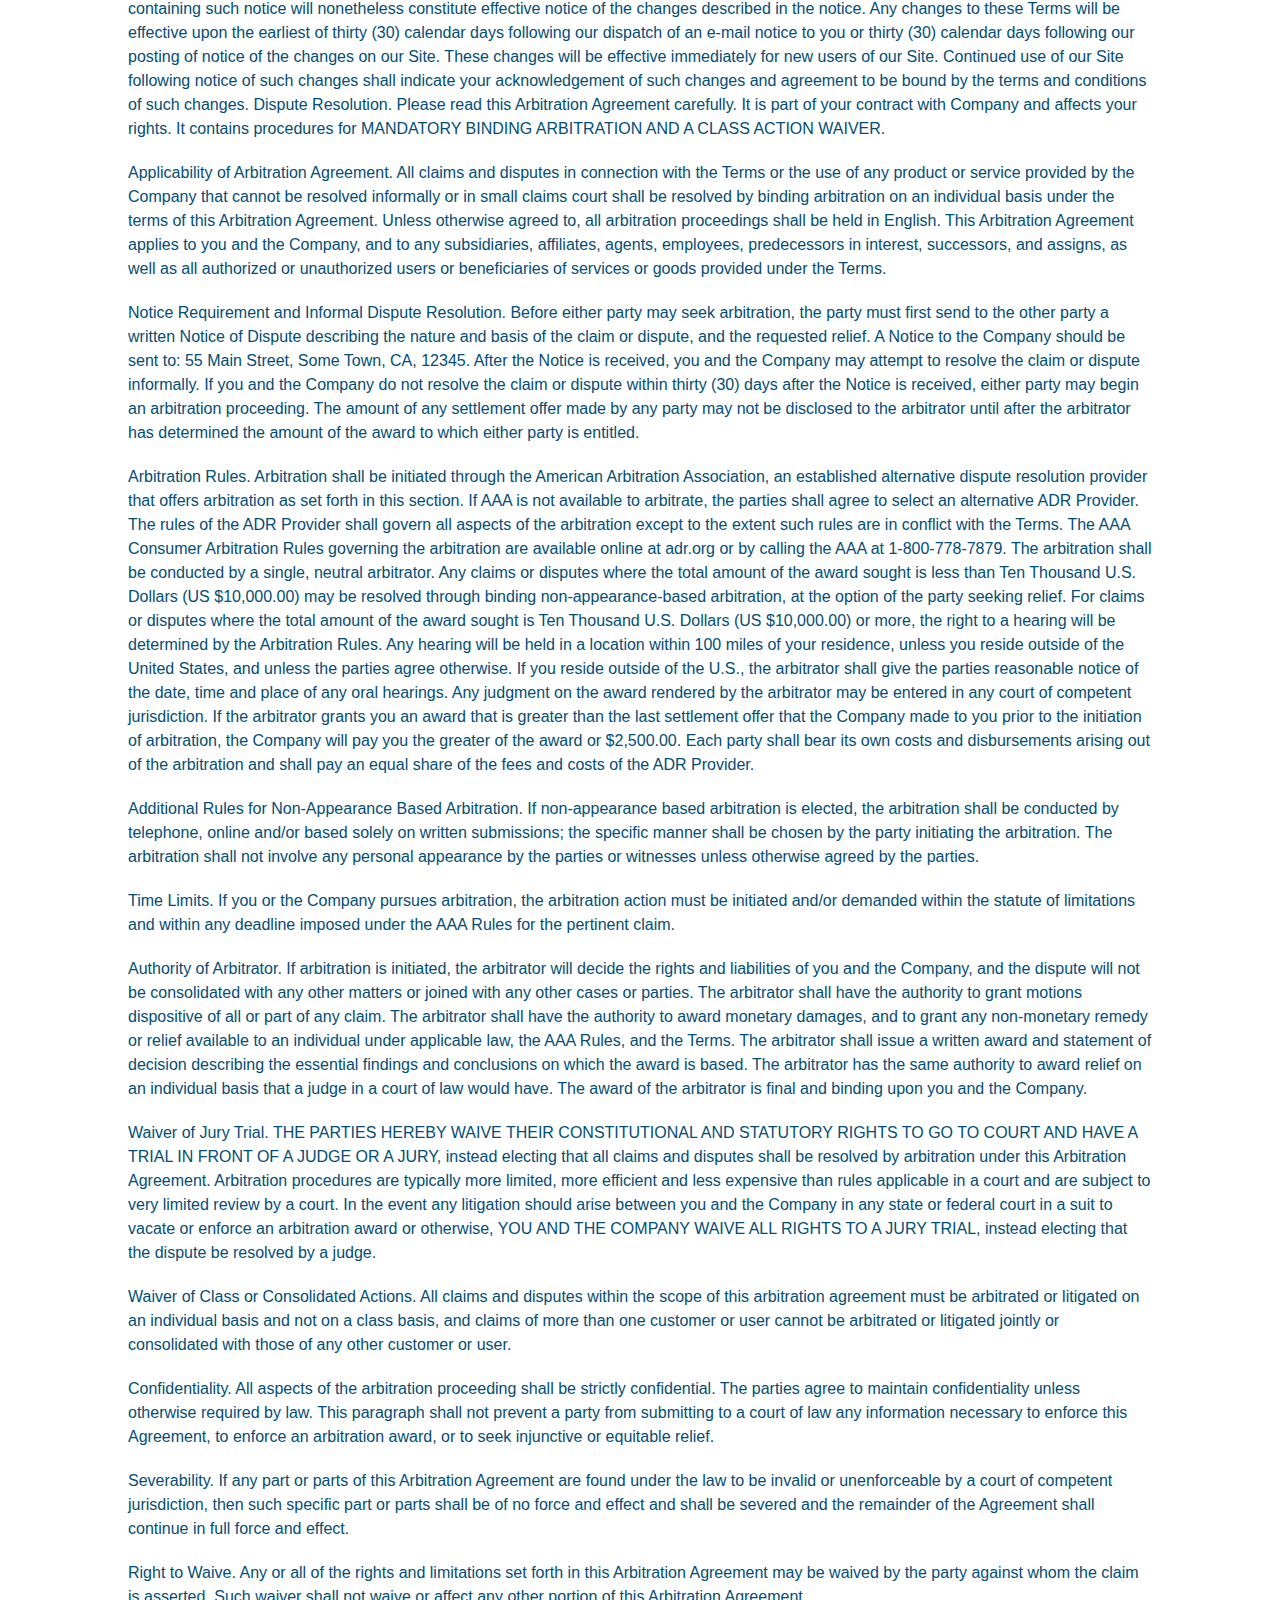
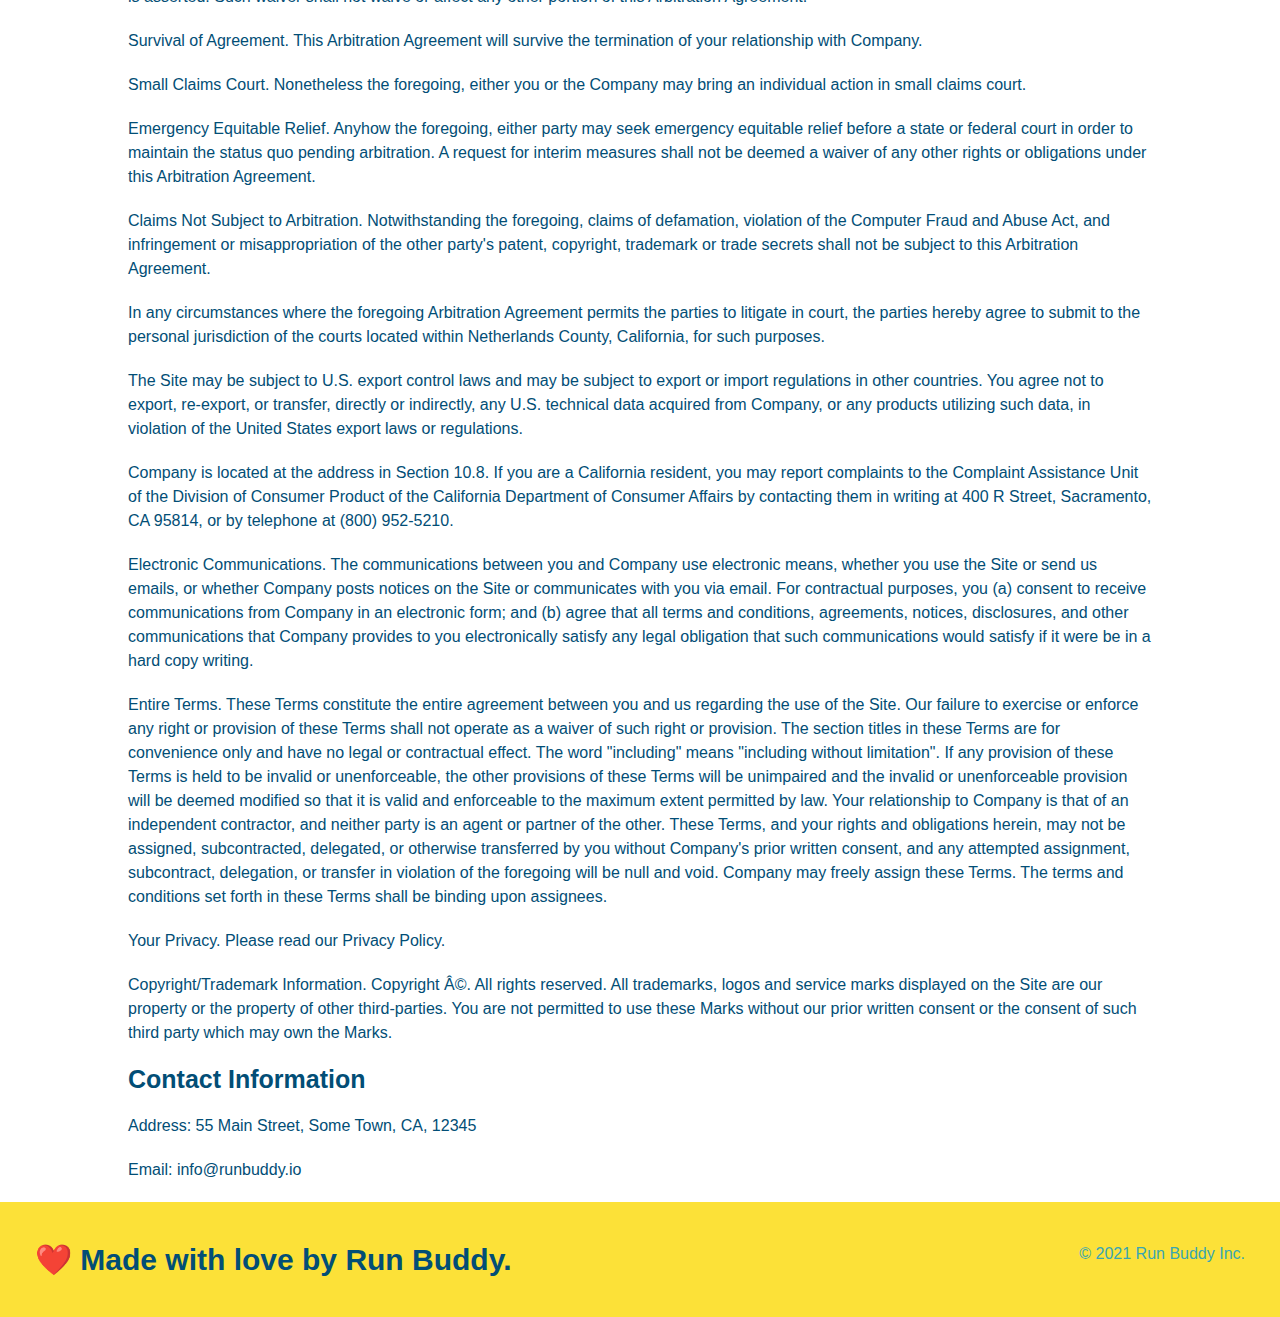
==== commit da99693f: "fixed inadvertent flip of footers on index and privacy-policy pages" ====
--- a/privacy-policy.html
+++ b/privacy-policy.html
@@ -462,7 +462,6 @@
     <footer>
         <h2>❤️ Made with love by Run Buddy.</h2>
             <div>
-                <a href="#">Read Our Privacy Policy</a><br />
                 &copy; 2021 Run Buddy Inc.
             </div>
     </footer>
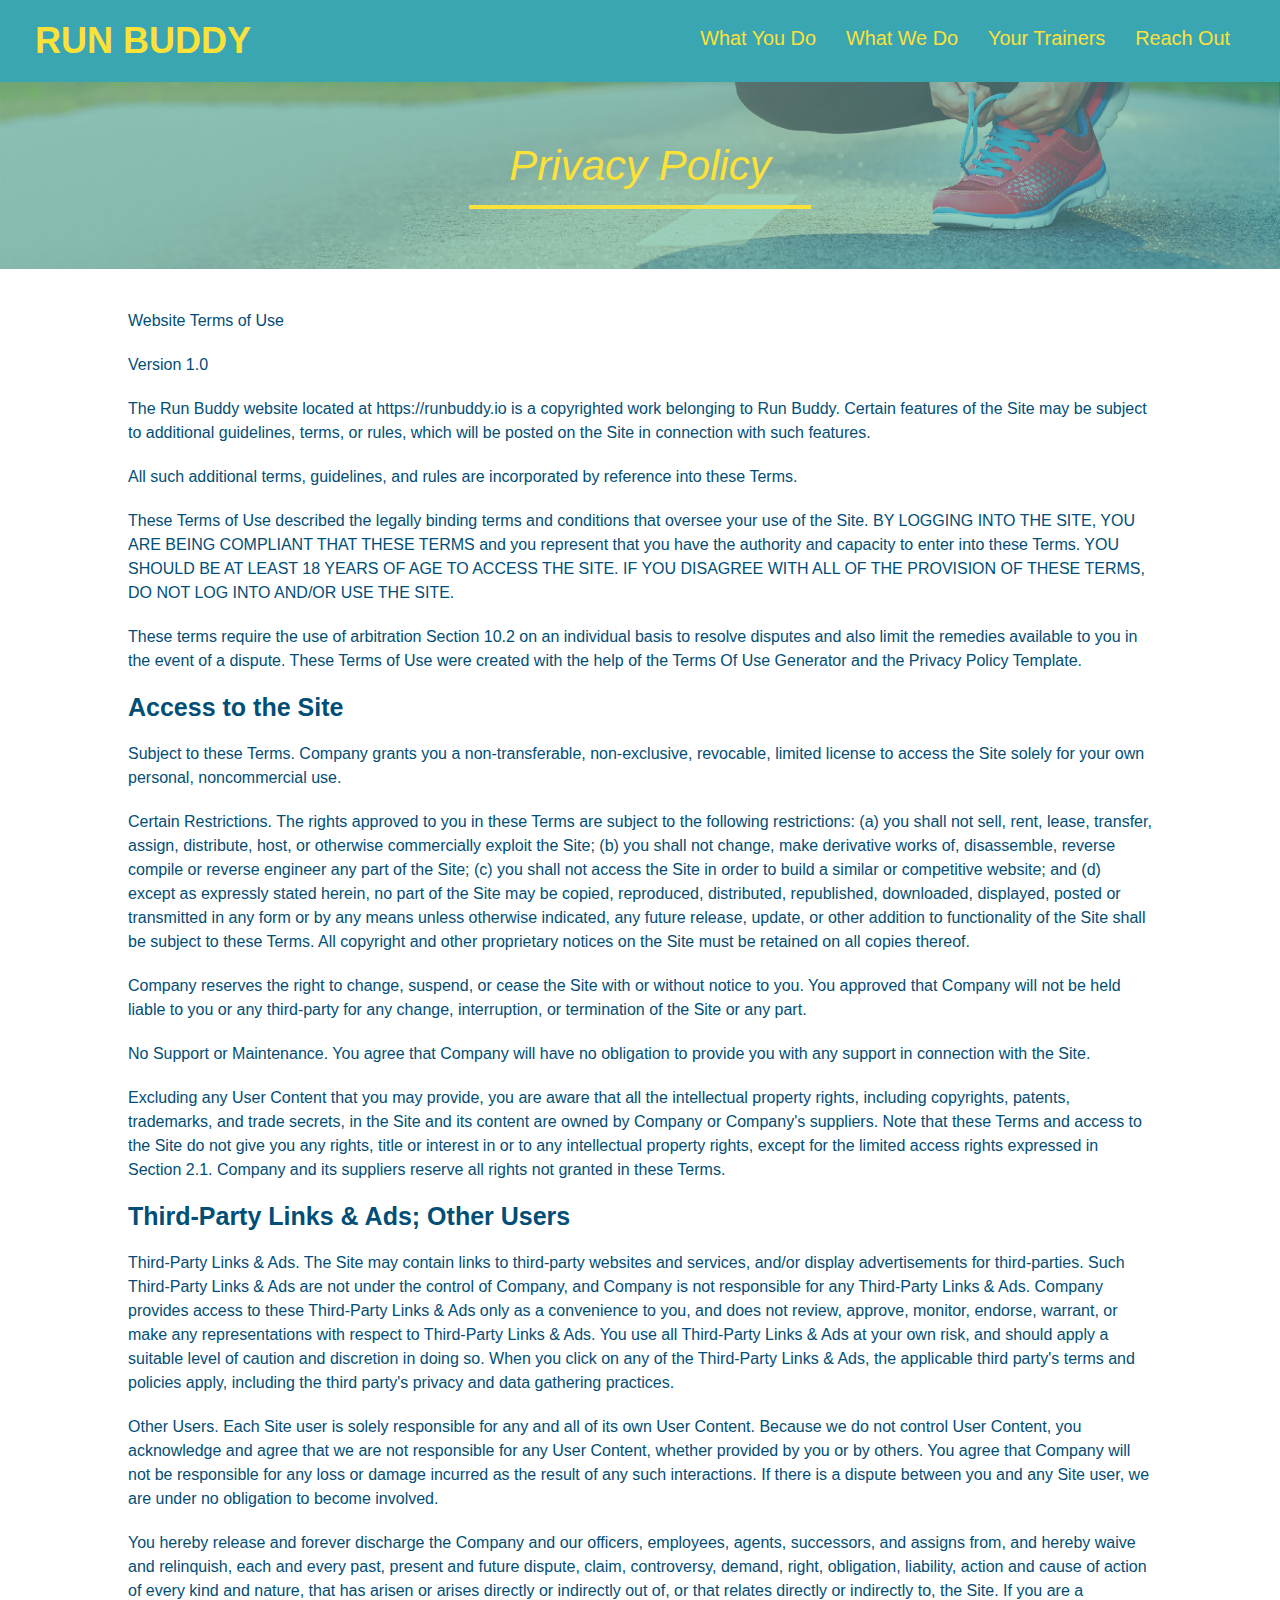
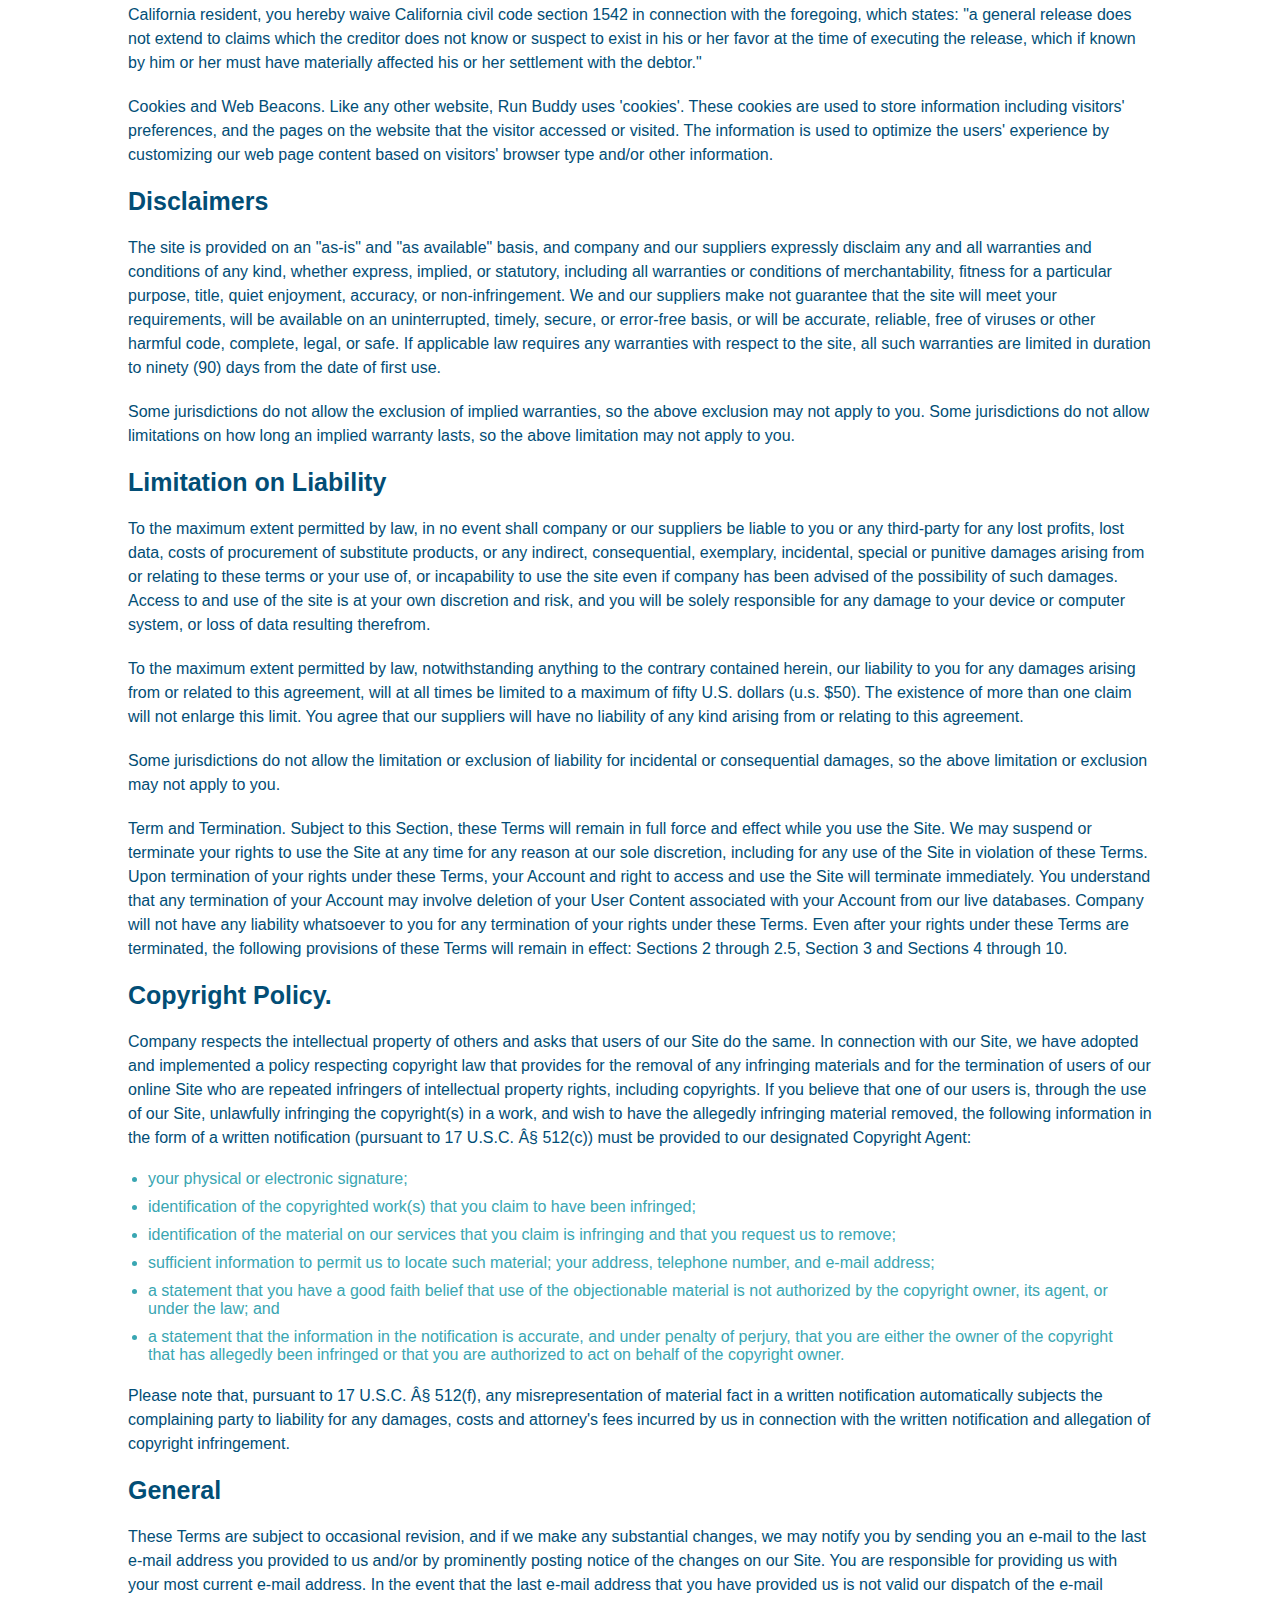
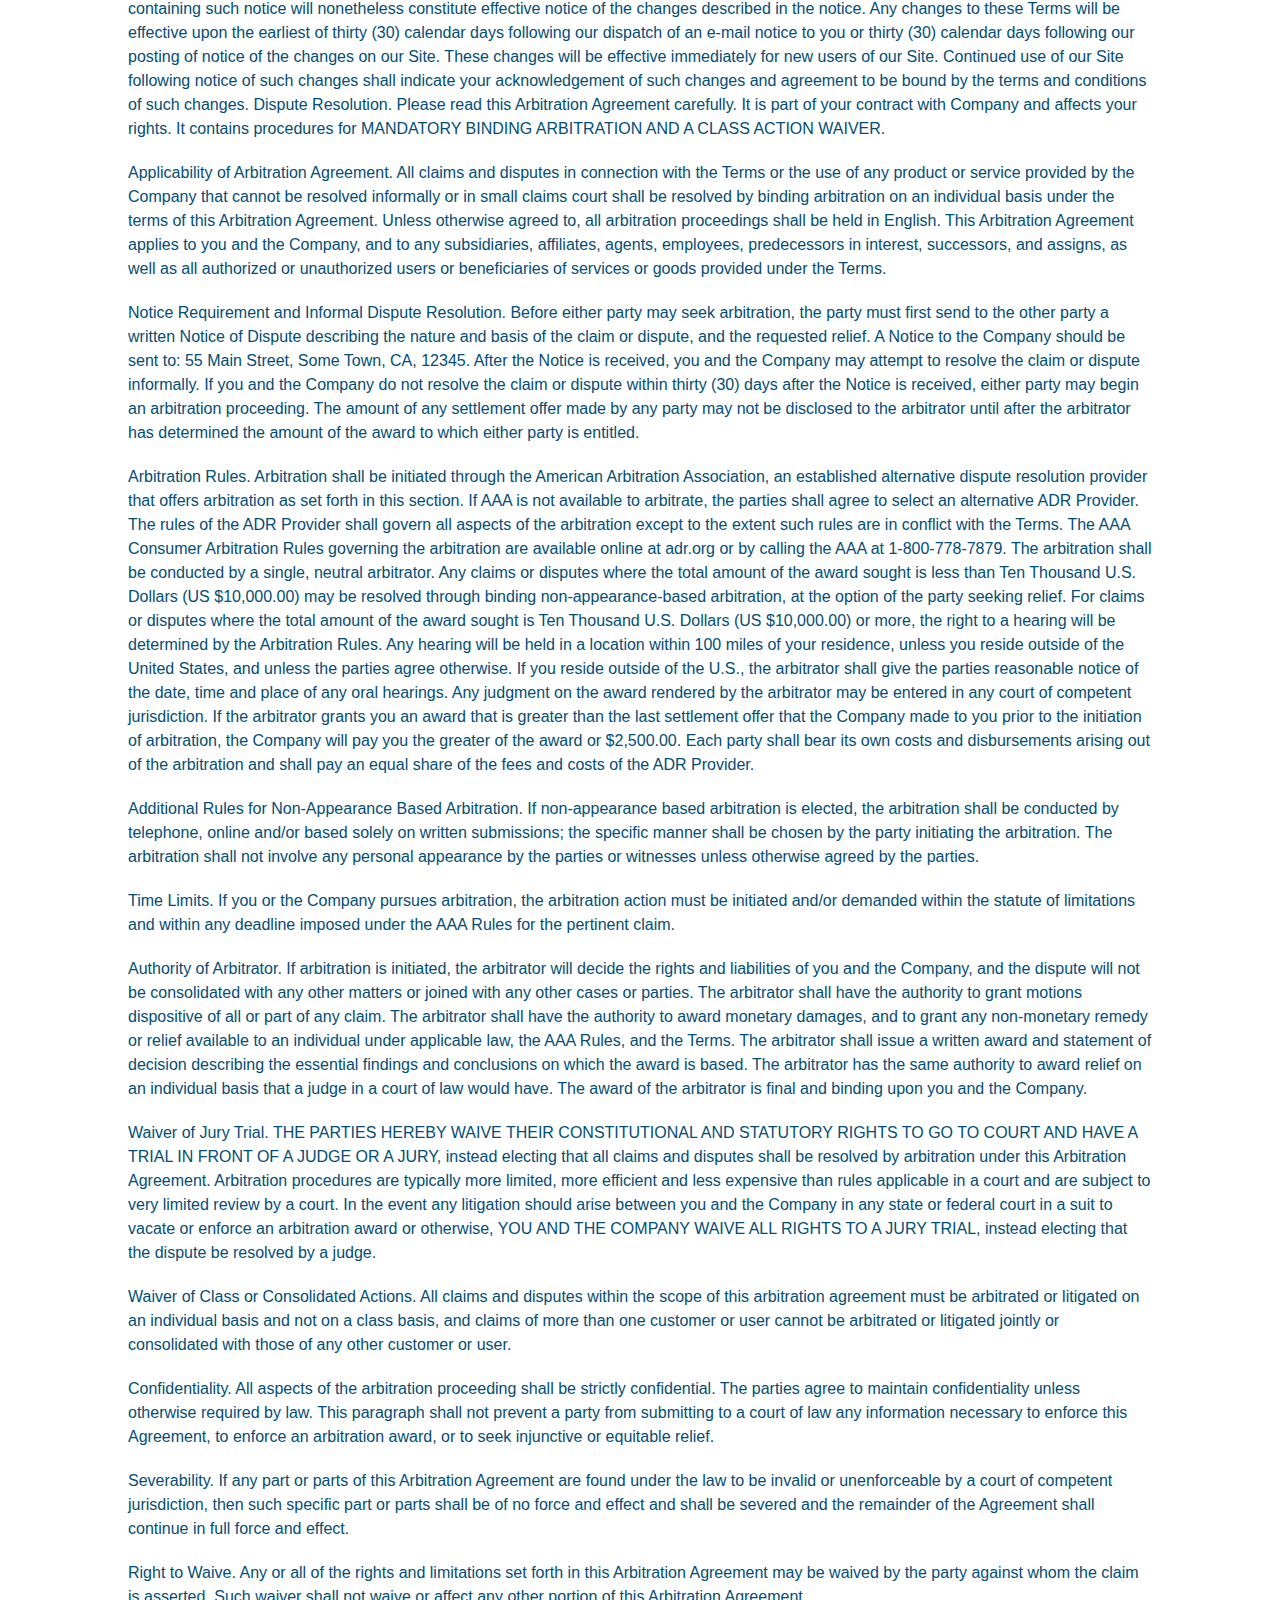
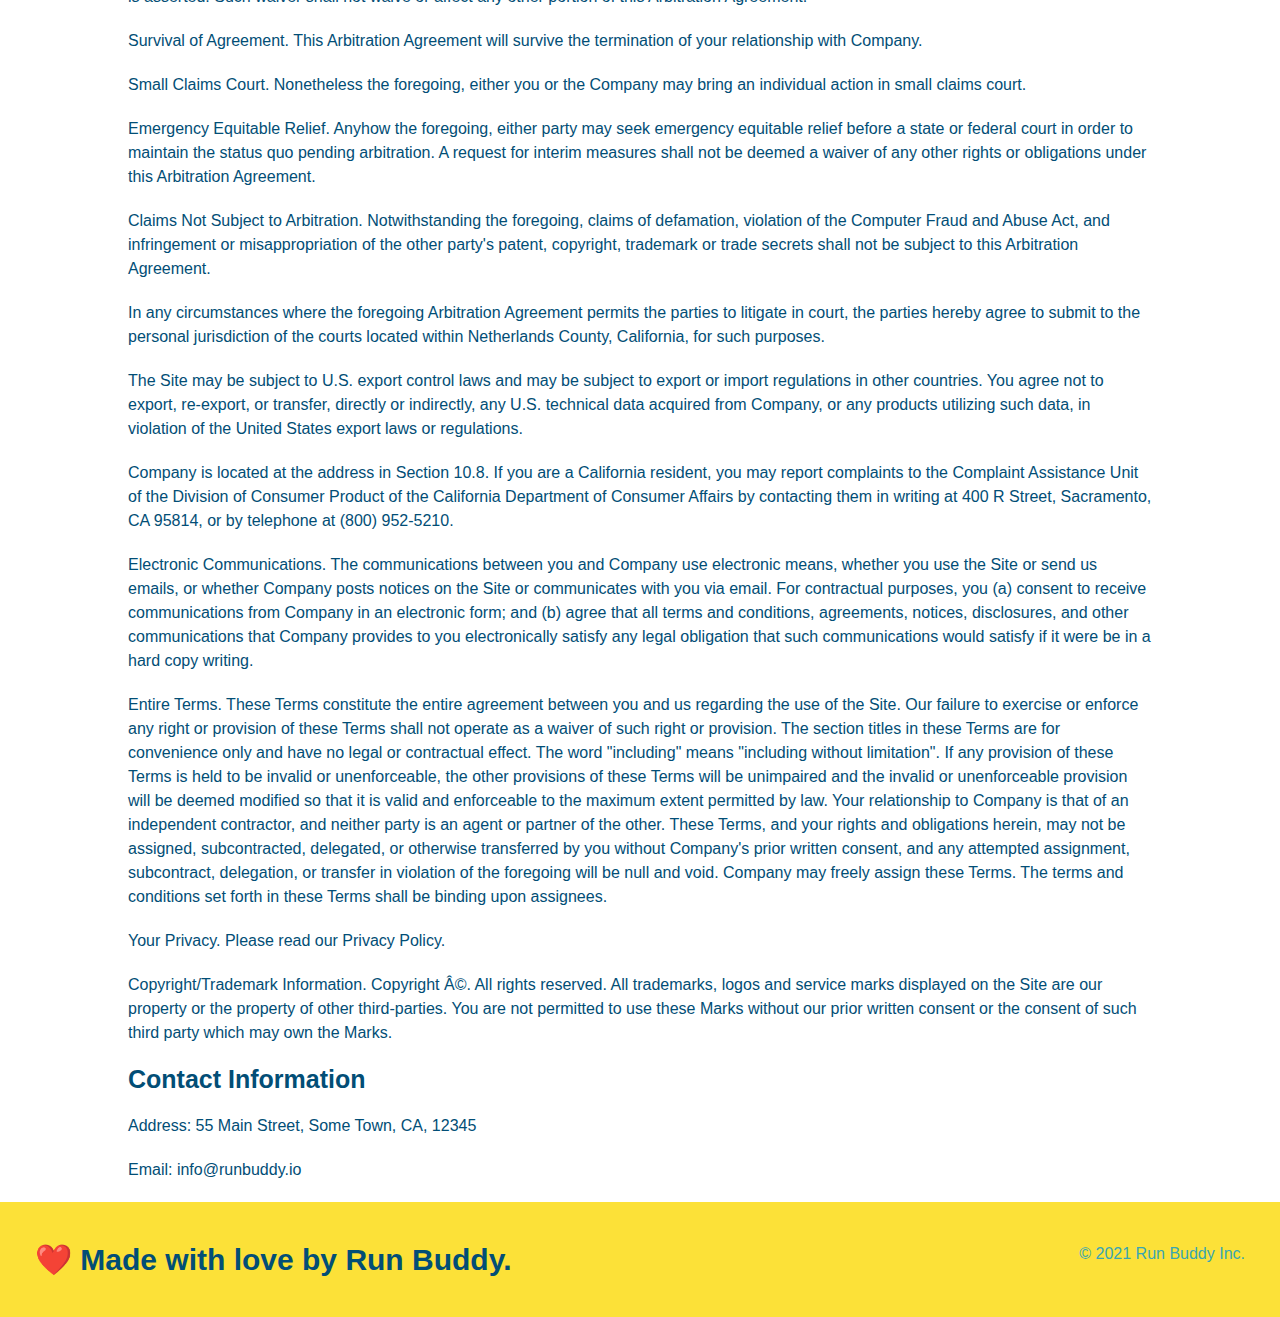
==== commit aa578f88: "added initial styles for media queries" ====
--- a/privacy-policy.html
+++ b/privacy-policy.html
@@ -7,7 +7,7 @@
     <title>Privacy Policy - Run Buddy</title>
     <link rel="stylesheet" href="./assets/css/style.css" />
     <link rel="stylesheet" href="./assets/css/secondary-styles.css" />
-
+    <meta name="viewport" content="width=device-width, initial-scale=1.0" />
 </head>
 <body>
     <!-- >navigation -->
--- a/assets/css/style.css
+++ b/assets/css/style.css
@@ -17,13 +17,16 @@
 header {
     padding: 20px 35px;
     background-color: #39a6b2;
+    display: flex;
+    justify-content: space-between;
+    flex-wrap: wrap;
 }
 
 header h1 {
     font-weight: bold;
     font-size: 36px;
     color: #fce138;
-    display: inline;
+    margin: 0;
 }
 
 header a {
@@ -34,37 +37,41 @@
 /* styling for the nav items */
 
 header nav {
-    float: right;
     margin: 7px 0;
 }
 
-header nav ul li {
-    display: inline;
+header nav ul {
+    display: flex;
+    flex-wrap: wrap;
+    justify-content: space-between;
+    align-items: center;
+    list-style: none;
 }
 
 header nav ul li a {
-    margin: 0 30px;
+    margin: 10px 15px;
     font-weight: lighter;
-    font-size: 22px;
+    font-size: 1.55vw;
 }
 
 /* styling for the footer */
 
 footer {
+    display: flex;
+    justify-content: space-between;
+    flex-wrap: wrap;
     background: #fce138;
     width: 100%;
     padding: 40px 35px;
 }
 
 footer h2 {
-    display: inline;
     color: #024e76;
     font-size: 30px;
     margin: 0;
 }
 
 footer div {
-    float: right;
     line-height: 1.5;
     text-align: right;
 }
@@ -85,11 +92,28 @@
 /* styling for the hero area */
 
 .hero {
+    display: flex;
+    justify-content: center;
+    flex-wrap: wrap;
     background-image: url("../../images/hero-bg.jpeg");
-    height: 600px;
     background-size: cover;
     background-position: center;
-    position: relative;
+    align-items: flex-start;
+}
+
+.hero-cta {
+    width: 35%;
+    text-align: right;
+    color: #fff;
+    margin: 3.5%;
+    font-size: 18px;
+    line-height: 1.2;
+
+}
+.hero-cta h2 {
+    color: #fce138;
+    font-style: italic;
+    font-size: 55px;
 }
 
 /* styling for the hero form */
@@ -97,12 +121,10 @@
 .hero-form {
     color: #024e76;
     background-color: #fce138;
-    width: 500px;
     padding: 20px;
     border: 3px solid #024e76;
-    position: absolute;
-    bottom: 120px;
-    right: 140px;
+    width: 40%;
+    margin: 3.5%;
 }
 
 .hero-form p {
@@ -131,98 +153,124 @@
     margin-bottom: 15px;
 }
 
-/* styling for the What We Do intro */
-
-.intro {
+/* styling for the What We Do area */
+
+.intro p {
     text-align: center;
 }
 
-.intro p {
-    line-height: 1.7;
+/* styling for the What You Do area */
+
+.steps {
+    background-color: #fce138;
+}
+
+/* styling for the overall step container (which holds the containers for the two divs -- one for the h3 title to the left and one for the container with the two divs for the image and the text
+*/
+
+.step {
+    margin: 50px auto;
+    padding-bottom: 50px;
+    width: 80%;
+    border-bottom: 1px solid #39a6b2;
+    display: flex;
+    flex-wrap: wrap;
+    align-items: center;
+    justify-content: space-between;
+}
+
+/* the h3 gets 30 percent of the flex space */
+
+.step h3 {
+    color: #024e76;
+    font-size: 46px;
+    flex: 1 30%;
+}
+
+/* styling for the step-info class that holds the two divs for the image and the text */
+
+.step-info {
+    flex: 2 70%;
+    display: flex;
+    flex-wrap: wrap;
+    align-items: center;
+}
+
+/* styling for the step image */
+
+.step-img {
+    flex: 1 12%;
+    margin-right: 20%;
+}
+
+.step-img img {
+    max-width: 100%;
+}
+
+/* styling for the step-text */
+
+.step-text {
+    flex: 12;
+}
+
+.step-text p {
     color: #39a6b2;
-    width: 80%;
-    font-size: 20px;
+    font-size: 18px;
+}
+
+.step-text h4 {
+    font-size: 26px;
+    line-height: 1.5;
+    color: #024e76;
+}
+
+
+
+/* styling for the trainers area */
+
+.trainers {
+    width: 100%;
     margin: 0 auto;
-}
-
-/* styling for the What You Do area */
-
-.steps {
-    text-align: center;
-    background-color: #fce138;
-}
-
-.steps div {
-    margin-bottom: 80px;
-}
-
-.steps img {
-    width: 15%;
-    margin: 10px 0;
-}
-
-.steps h3 {
-    color: #024e76;
-    font-size: 46px;
-    margin-top: 10px;
-}
-
-.steps p {
-    color: #39a6b2;
-    font-size: 23px;
-}
-
-.steps span {
-    font-size: 38px;
-}
-
-/* styling for the trainers area */
-
-.trainers {
-    text-align: center;
+    display: flex;
+    flex-wrap: wrap;
+    justify-content: space-around;
 }
 
 .trainer {
-    width: 900px;
-    margin: 0 auto 30px auto;
+    margin: 20px;
     background: #024e76;
     color: #fce138;
+    flex: 1;
+}
+
+.trainer img {
+    width: 100%;
     overflow: auto;
 }
 
-.trainer img {
-    width: 35%;
-    float: left;
-    overflow: auto;
-}
-
 .trainer-bio {
-    padding: 35px;
-    float: left;
-    width: 65%;
+    padding: 25px;
+    line-height: 1.3;
 }
 
 .trainer-bio h3 {
-    font-size: 32px;
-    margin-bottom: 8px;
+    font-size: 28px;
 }
 
 .trainer-bio h4 {
     font-weight: lighter;
-    font-size: 26px;
-    margin-bottom: 25px;
+    font-size: 22px;
+    margin-bottom: 15px;
 }
 
 .trainer-bio p {
     font-size: 17px;
-    line-height: 1.3;
 }
 
 /* styling for the Reach Out area */
 
 .contact {
     background-color: #024e76;
-    text-align: center;
 }
 
 .contact h2 {
@@ -231,20 +279,25 @@
 
 /* styling for the Reach Out iframe */
 
+.contact-info {
+    display: flex;
+    justify-content: space-between;
+    flex-wrap: wrap;
+}
+
+.contact-info > * {
+    flex: 1;
+    margin: 15px;
+}
+
 .contact-info iframe {
-    width: 400px;
     height: 400px;
     border: 0;
     float: left;
 }
 
 .contact-info div {
-    display: inline-block;
-    width: 410px;
-    vertical-align: top;
-    text-align: left;
     color: white;
-    margin: 30px 0 0 60px;
 }
 
 .contact-info h3 {
@@ -254,20 +307,42 @@
 
 .contact-info p, .contact-info address {
     line-height: 1.5;
-    font-size: 20px;
+    font-size: 16px;
     font-style: normal;
     margin: 20px 0;
 }
 
+.contact-form input, .contact-form textarea {
+    border: 1px solid #024e76;
+    display: block;
+    padding: 7px 15px;
+    font-size: 16px;
+    color: #024e76;
+    width: 100%;
+    margin-bottom: 15px;
+    margin-top: 5px;
+}
+
+.contact-form button {
+    width: 100%;
+    border: none;
+    background: #fce138;
+    color: #024e76;
+    text-align: center;
+    padding: 15px 0;
+    font-size: 16px;
+}
+
 /* consolidated class styling */
 
 .section-title {
-    font-size: 55px;
-    color: #024e76;
-    margin-bottom: 35px;
-    padding: 0 100px 20px 100px;
-    display: inline-block;
+    font-size: 48px;
+    color: #024e76;
     border-bottom: 3px solid;
+    padding-bottom: 20px;
+    text-align: center;
+    margin: 0 auto 35px auto;
+    width: 50%;
   }
   
   .primary-border {
@@ -284,4 +359,32 @@
 
   .text-right {
       text-align: right;
+  }
+
+  .flex-row {
+      display: flex;
+  }
+
+  /* MEDIA QUERY FOR SMALLER DESKTOP SCREENS AND SMALLER */
+
+  @media screen and (max-width: 980px) {
+      header h1 a {
+          /* this will be applied on any screen smaller than 980px */
+      }
+  }
+
+  /* MEDIA QUERY FOR TABLETS AND SMALLER */
+
+  @media screen and (max-width: 768px) {
+      header h1 {
+          /* this will be applied on any screen between 768px and 575px */
+      }
+  }
+
+  /* MEDIA QUERY FOR MOBILE PHONES AND SMALLER */
+
+  @media screen and (max-width: 575px) {
+      header h1 {
+          /* this will be applied on any screen smaller than 575px */
+      }
   }